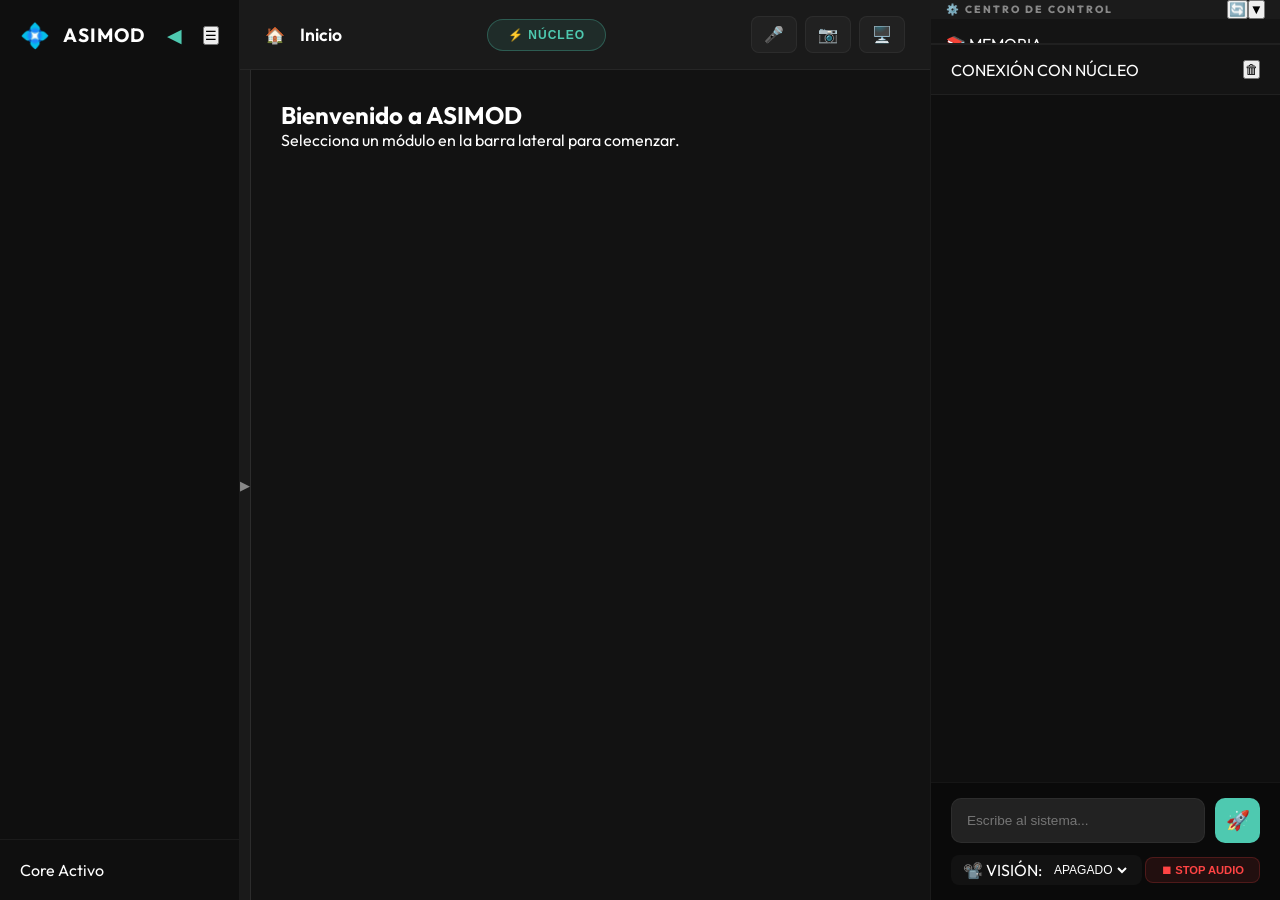
==== web/index.html @ d77e7fae "Web Dashboard Upgrade: Hierarchical Gallery and Media Generation Parity" ====
<!DOCTYPE html>
<html lang="es">
<head>
    <meta charset="UTF-8">
    <meta name="viewport" content="width=device-width, initial-scale=1.0">
    <title>ASIMOD | Web Dashboard</title>
    <link rel="stylesheet" href="/web/css/style.css?v=2.0.2">
    <link rel="preconnect" href="https://fonts.googleapis.com">
    <link rel="preconnect" href="https://fonts.gstatic.com" crossorigin>
    <link href="https://fonts.googleapis.com/css2?family=Outfit:wght@300;400;600;700&display=swap" rel="stylesheet">
</head>
<body class="loading">
    <div id="app" class="dashboard-shell">
        <!-- Backdrop for mobile -->
        <div id="backdrop" class="drawer-backdrop" style="display:none;"></div>
        
        <!-- Sidebar -->
        <aside class="sidebar" id="sidebar">
            <div class="sidebar-header">
                <div class="logo">
                   <span class="logo-icon">💠</span>
                   <span class="logo-text">ASIMOD</span>
                </div>
                <button class="icon-btn" id="sidebarToggle" title="Expandir/Contraer Menú">◀</button>
                <button class="mobile-toggle" id="mobileToggle">☰</button>
            </div>
            <nav class="sidebar-nav" id="sidebarNav">
                <!-- Módulos cargados dinámicamente -->
            </nav>
            <div class="sidebar-footer">
                <div class="status-indicator">
                    <span class="dot online"></span>
                    <span class="status-text">Core Activo</span>
                </div>
            </div>
        </aside>

        <!-- Main Content Area -->
        <main class="main-content">
            <!-- Top Navigation / Menú Superior / Tabs -->
            <header class="top-nav" id="topNav">
                <div class="top-nav-left">
                    <div class="active-module-info">
                        <span id="moduleIcon" class="module-icon">🏠</span>
                        <h1 id="moduleName">Inicio</h1>
                    </div>
                </div>

                <div class="top-nav-center">
                    <button class="core-toggle-btn" id="coreTrigger">⚡ NÚCLEO</button>
                </div>
                
                <div class="top-nav-right">
                    <!-- Quick Controls UI -->
                    <div class="quick-controls">
                        <button class="ctrl-btn" id="micToggle" title="Activar/Desactivar Voz">🎤</button>
                        <button class="ctrl-btn" id="cameraSnap" title="Capturar Cámara">📷</button>
                        <button class="ctrl-btn" id="screenSnap" title="Capturar Pantalla">🖥️</button>
                    </div>
                </div>
            </header>

            <!-- Bottom Content (Gallery + Workspace) -->
            <div class="content-body" id="contentArea">
                <div class="gallery-side-wrapper" style="display:flex; position:relative;">
                    <div class="gallery-side collapsed" id="gallerySide">
                        <div class="gallery-header">
                            <h2 id="galleryTitle">LIBRERÍA</h2>
                        </div>
                        <div class="gallery-list" id="galleryList">
                            <!-- Items de la galería -->
                        </div>
                    </div>
                    <button class="gallery-toggle-handle" id="galleryToggle" title="Cerrar/Abrir Librería">▶</button>
                </div>
                
                <section class="workspace-area">
                    <div id="workspaceContent" class="workspace-content">
                        <!-- Contenido dinámico del módulo -->
                        <div class="welcome-screen">
                            <h2>Bienvenido a ASIMOD</h2>
                            <p>Selecciona un módulo en la barra lateral para comenzar.</p>
                        </div>
                    </div>
                </section>
            </div>
        </main>

        <!-- Chat Side (Now with Integrated Top Panel) -->
        <div class="chat-side" id="chatSide">
            <!-- Technical Control Panel (Collapsed by default) -->
            <div id="techPanelContainer" class="side-tech-panel collapsed">
                <div class="tech-panel-header">
                    <span class="panel-title">⚙️ CENTRO DE CONTROL</span>
                    <div class="tech-filler"></div>
                    <button id="btnRefreshFull" class="icon-btn" title="Refrescar">🔄</button>
                    <button id="toggleTechSidebar" class="btn-toggle-panel" title="Expandir/Contraer">▼</button>
                </div>
                <div class="tech-panel-content">
                    <!-- Row 1: Memory -->
                    <div class="tech-sidebar-row">
                        <label>📚 MEMORIA</label>
                        <div class="input-group">
                            <select id="techMemory"></select>
                            <button id="btnNewThread" class="icon-btn" title="Nuevo Hilo">➕</button>
                        </div>
                    </div>

                    <!-- Row 2: Profile -->
                    <div class="tech-sidebar-row">
                        <label>👤 PERSONAJE</label>
                        <input type="text" id="charName" placeholder="Nombre">
                        <textarea id="charPers" placeholder="Personalidad" rows="3"></textarea>
                        <div class="input-group">
                            <select id="charVoiceMotor"></select>
                            <select id="charVoiceId"></select>
                        </div>
                        <button id="btnSaveProfile" class="primary-btn">GUARDAR PERFIL</button>
                    </div>

                    <!-- Row 3: AI Engine -->
                    <div class="tech-sidebar-row">
                        <label>🤖 MOTOR LLM</label>
                        <select id="techProvider"></select>
                        <select id="techModel"></select>
                    </div>

                    <!-- Row 4: Inference -->
                    <div class="tech-sidebar-row">
                        <label>⚙️ CONFIGURACIÓN</label>
                        <div class="setting-item">
                            <span>Max Tokens</span>
                            <input type="number" id="spinMaxTokens" min="64" max="8192">
                        </div>
                        <div class="setting-item">
                            <span>Temp: <span id="labelTemp">0.7</span></span>
                            <input type="range" id="sliderTemp" min="0.1" max="2.0" step="0.1">
                        </div>
                    </div>

                    <!-- Row 5: Voice Output -->
                    <div class="tech-sidebar-row">
                        <label>🔊 SALIDA (TTS)</label>
                        <select id="ttsProvider"></select>
                        <select id="ttsMode">
                            <option value="autoplay">Reproducir Todo</option>
                            <option value="path">Solo Archivo</option>
                        </select>
                        <select id="ttsVoiceId"></select>
                    </div>

                    <!-- Row 6: Audio Input -->
                    <div class="tech-sidebar-row">
                        <label>🎤 ENTRADA (STT)</label>
                        <select id="sttProvider"></select>
                        <select id="sttMode">
                            <option value="OFF">APAGADO</option>
                            <option value="CHAT">CHAT CONTINUO</option>
                            <option value="COMMAND">SOLO COMANDOS</option>
                            <option value="VOICE_COMMAND">COMANDOS VOZ</option>
                        </select>
                    </div>
                </div>
            </div>

            <!-- Chat Panel (Permanent below settings) -->
            <div id="chatPanelContainer" class="side-chat-view">
                <div class="chat-header">
                    <button id="closeChat" class="icon-btn mobile-only-inline" title="Cerrar Panel">◀</button>
                    <span>CONEXIÓN CON NÚCLEO</span>
                    <button id="clearChat" class="icon-btn" title="Limpiar Chat">🗑</button>
                </div>
                <div class="chat-messages" id="chatMessages"></div>
                <div class="image-preview" id="imagePreview" style="display:none; padding:10px; border-top:1px solid rgba(255,255,255,0.05); text-align:center;">
                    <img id="previewImg" style="max-width:100%; border-radius:8px; border:1px solid var(--accent);">
                    <button id="removeImg" style="position:absolute; background:red; color:white; border:none; border-radius:50%; width:20px; height:20px; cursor:pointer;">×</button>
                </div>
                <div class="chat-input-area">
                    <div class="main-input-row">
                        <input type="text" id="chatInput" placeholder="Escribe al sistema...">
                        <button id="chatSend" title="Enviar Mensaje">🚀</button>
                    </div>
                    <div class="extra-controls-row">
                        <div class="vision-control">
                            <span>📽️ VISIÓN:</span>
                            <select id="visionMode">
                                <option value="OFF">APAGADO</option>
                                <option value="CAMERA">CÁMARA</option>
                                <option value="SCREEN">PANTALLA</option>
                                <option value="FILE">IMAGEN</option>
                            </select>
                        </div>
                        <button id="audioStopBtn" class="stop-btn">⏹ STOP AUDIO</button>
                    </div>
                </div>
            </div>
        </div>
    </div>

    <!-- Modal para Mobile (Chat Overlay) -->
    <button id="mobileChatTrigger" class="mobile-chat-btn">💬</button>

    <script src="/web/js/app.js?v=2.0.2"></script>
</body>
</html>
---- web/css/style.css ----
:root {
    /* Variables de estilo iniciales (se sobrescriben desde el API) */
    --bg-main: #121212;
    --bg-dark: #0a0a0a;
    --bg-sidebar: #0f0f0f;
    --bg-header: #1a1a1a;
    --bg-input: #222;
    --accent: #4EC9B0;
    --accent-hover: #3ca38d;
    --text-main: #ffffff;
    --text-dim: #888888;
    --btn-bg: #333;
    --btn-fg: #fff;
    
    --sidebar-width: 240px;
    --sidebar-minimized: 80px;
    --chat-width: 350px;
    --gallery-width: 280px;
    --transition-speed: 0.35s;
}

* {
    margin: 0;
    padding: 0;
    box-sizing: border-box;
}

body {
    font-family: 'Outfit', sans-serif;
    background-color: var(--bg-main);
    color: var(--text-main);
    overflow: hidden;
    height: 100vh;
}

/* Dashboard Shell */
.dashboard-shell {
    display: flex;
    height: 100vh;
    width: 100vw;
}

/* Sidebar */
.sidebar {
    width: var(--sidebar-width);
    background-color: var(--bg-sidebar);
    border-right: 1px solid rgba(255, 255, 255, 0.05);
    display: flex;
    flex-direction: column;
    z-index: 100;
    transition: width var(--transition-speed) cubic-bezier(0.4, 0, 0.2, 1);
    position: relative;
    flex-shrink: 0;
}

.sidebar.collapsed {
    width: var(--sidebar-minimized);
}

.sidebar-header {
    height: 70px;
    padding: 0 20px;
    display: flex;
    align-items: center;
    justify-content: space-between;
    overflow: hidden;
}

.logo {
    display: flex;
    align-items: center;
    gap: 12px;
    font-size: 1.2rem;
    font-weight: 700;
    letter-spacing: 1px;
}

.logo-icon { font-size: 1.5rem; }

#sidebarToggle {
    transition: transform var(--transition-speed);
    background: none;
    border: none;
    color: var(--accent);
    cursor: pointer;
    font-size: 1.2rem;
}

.sidebar.collapsed #sidebarToggle {
    transform: rotate(180deg);
}

.sidebar.collapsed .logo-text,
.sidebar.collapsed .status-text,
.sidebar.collapsed .nav-item .name {
    display: none;
}

.sidebar.collapsed .nav-item {
    justify-content: center;
    padding: 14px 0;
}

.sidebar.collapsed .logo {
    justify-content: center;
    width: 100%;
}

.sidebar-nav {
    flex: 1;
    padding: 10px;
    overflow-y: auto;
}

.nav-item {
    display: flex;
    align-items: center;
    gap: 12px;
    padding: 14px 16px;
    border-radius: 12px;
    cursor: pointer;
    margin-bottom: 4px;
    color: var(--text-dim);
    transition: all 0.2s;
    font-weight: 500;
}

.nav-item:hover {
    background: rgba(255, 255, 255, 0.05);
    color: var(--text-main);
}

.nav-item.active {
    background: var(--accent);
    color: var(--bg-dark);
}

.nav-item .icon { font-size: 1.2rem; }

.sidebar-footer {
    padding: 20px;
    border-top: 1px solid rgba(255,255,255,0.05);
}

/* Main Content Area */
.main-content {
    flex: 1;
    display: flex;
    flex-direction: column;
    background-color: var(--bg-main);
    min-width: 0; 
    transition: all var(--transition-speed);
}

.top-nav {
    height: 70px;
    background-color: var(--bg-header);
    display: flex;
    align-items: center;
    justify-content: space-between;
    padding: 0 25px;
    border-bottom: 1px solid rgba(255, 255, 255, 0.05);
    flex-shrink: 0;
}

.top-nav-left { display: flex; align-items: center; gap: 15px; }
.top-nav-center { flex: 1; display: flex; justify-content: center; }
.top-nav-right { display: flex; align-items: center; gap: 10px; }

.active-module-info { display: flex; align-items: center; gap: 15px; }
.active-module-info h1 { font-size: 1.1rem; font-weight: 600; }

.core-toggle-btn {
    background: rgba(78, 201, 176, 0.1);
    border: 1px solid rgba(78, 201, 176, 0.3);
    color: var(--accent);
    padding: 8px 20px;
    border-radius: 20px;
    font-size: 0.75rem;
    font-weight: 700;
    letter-spacing: 1px;
    cursor: pointer;
    transition: all 0.3s;
}

.core-toggle-btn:hover, .core-toggle-btn.active {
    background: var(--accent);
    color: var(--bg-dark);
    box-shadow: 0 0 15px rgba(78, 201, 176, 0.4);
}

.mobile-only-inline { display: none !important; }

/* Quick Controls */
.quick-controls { display: flex; gap: 8px; }
.ctrl-btn {
    background: rgba(255,255,255,0.03);
    border: 1px solid rgba(255,255,255,0.05);
    color: var(--text-main);
    padding: 8px 12px;
    border-radius: 8px;
    cursor: pointer;
    font-size: 1rem;
    transition: all 0.2s;
}
.ctrl-btn:hover { border-color: var(--accent); background: rgba(255,255,255,0.08); }
.ctrl-btn.active { background: var(--accent); color: var(--bg-dark); }

/* Content Body (Gallery + Workspace) */
.content-body {
    flex: 1;
    display: flex;
    overflow: hidden;
}

.gallery-side {
    width: var(--gallery-width);
    background: var(--bg-dark);
    border-right: 1px solid rgba(255, 255, 255, 0.05);
    display: flex;
    flex-direction: column;
    transition: width var(--transition-speed) ease;
    flex-shrink: 0;
}

.gallery-side.collapsed { width: 0; opacity: 0; pointer-events: none; border-right: none; }

.gallery-toggle-handle {
    background: var(--bg-header);
    border: none;
    border-right: 1px solid rgba(255,255,255,0.08);
    color: var(--text-dim);
    display: flex;
    align-items: center;
    justify-content: center;
    cursor: pointer;
    font-size: 0.8rem;
    transition: all 0.2s;
    z-index: 99;
    flex-shrink: 0;
}

.gallery-toggle-handle:hover {
    background: var(--accent);
    color: var(--bg-dark);
}

.gallery-list {
    flex: 1;
    overflow-y: auto;
    padding: 15px;
}

.gallery-item {
    background: rgba(255,255,255,0.02);
    border: 1px solid rgba(255,255,255,0.05);
    border-radius: 12px;
    padding: 10px;
    margin-bottom: 15px;
    cursor: pointer;
    transition: all 0.2s;
    text-align: center;
}

.gallery-item:hover {
    background: rgba(255,255,255,0.08);
    border-color: var(--accent);
    transform: translateY(-2px);
}

.gallery-thumb {
    width: 100%;
    aspect-ratio: 16/9;
    object-fit: cover;
    border-radius: 8px;
    margin-bottom: 8px;
    background: #000;
}

.gallery-thumb-icon {
    width: 100%;
    aspect-ratio: 16/9;
    display: flex;
    align-items: center;
    justify-content: center;
    font-size: 2.5rem;
    background: rgba(255,255,255,0.03);
    border-radius: 8px;
    margin-bottom: 8px;
}

.gallery-meta {
    font-size: 0.7rem;
    color: var(--text-dim);
    white-space: nowrap;
    overflow: hidden;
    text-overflow: ellipsis;
    font-weight: 500;
}

.workspace-area {
    flex: 1;
    padding: 30px;
    overflow-y: auto;
    display: flex;
    justify-content: center;
}

.workspace-content { max-width: 1200px; width: 100%; }

/* Chat Side (The "Core" Panel) */
.chat-side {
    width: var(--chat-width);
    background: var(--bg-sidebar);
    border-left: 1px solid rgba(255, 255, 255, 0.05);
    display: flex;
    flex-direction: column;
    transition: width var(--transition-speed) cubic-bezier(0.4, 0, 0.2, 1), opacity var(--transition-speed);
    overflow: hidden;
    flex-shrink: 0;
}

.chat-side.hidden {
    width: 0;
    margin-right: -1px;
    border-left: none;
    opacity: 0;
    pointer-events: none;
}

/* Technical Top Panel (Collapsible inside Core) */
.side-tech-panel {
    background: rgba(255, 255, 255, 0.02);
    border-bottom: 2px solid rgba(255, 255, 255, 0.05);
    display: flex;
    flex-direction: column;
    overflow: hidden !important;
    transition: max-height 0.4s cubic-bezier(0.4, 0, 0.2, 1);
    max-height: 800px;
    flex-shrink: 0;
}

.side-tech-panel.collapsed {
    max-height: 45px !important;
}

.tech-panel-header {
    height: 45px;
    padding: 0 15px;
    background: rgba(255,255,255,0.03);
    display: flex;
    align-items: center;
    cursor: pointer;
}

.panel-title {
    font-size: 0.65rem;
    font-weight: 800;
    letter-spacing: 2px;
    color: var(--text-dim);
}

.tech-filler { flex: 1; }

.tech-panel-content {
    padding: 15px;
    display: flex;
    flex-direction: column;
    gap: 15px;
    overflow-y: auto;
}

/* Chat Messages & Input */
.side-chat-view {
    flex: 1;
    display: flex;
    flex-direction: column;
    min-height: 0;
}

.chat-header {
    height: 50px;
    padding: 0 20px;
    display: flex;
    align-items: center;
    justify-content: space-between;
    border-bottom: 1px solid rgba(255,255,255,0.05);
    background: rgba(255,255,255,0.02);
}

.chat-messages {
    flex: 1;
    padding: 20px;
    overflow-y: auto;
    display: flex;
    flex-direction: column;
    gap: 12px;
}

.message {
    padding: 12px 18px;
    border-radius: 20px;
    max-width: 85%;
    font-size: 0.9rem;
    line-height: 1.5;
    word-break: break-word;
    box-shadow: 0 5px 20px rgba(0,0,0,0.15);
}

.message.user {
    background: var(--accent);
    color: var(--bg-dark);
    align-self: flex-end;
    border-bottom-right-radius: 4px;
}

.message.assistant {
    background: rgba(255,255,255,0.05);
    color: var(--text-main);
    align-self: flex-start;
    border-bottom-left-radius: 4px;
}

/* Audio Player in Bubble */
.message-audio {
    margin-top: 10px;
    width: 100%;
    height: 30px;
    border-radius: 15px;
    background: rgba(255, 255, 255, 0.05);
    outline: none;
}

.chat-input-area {
    padding: 15px 20px;
    background: rgba(0,0,0,0.3);
    border-top: 1px solid rgba(255,255,255,0.05);
    display: flex;
    flex-direction: column;
    gap: 12px;
}

.main-input-row { display: flex; gap: 10px; width: 100%; }
.main-input-row input {
    flex: 1;
    background: var(--bg-input);
    border: 1px solid rgba(255,255,255,0.05);
    color: var(--text-main);
    padding: 12px 15px;
    border-radius: 10px;
    font-size: 0.85rem;
    outline: none;
}
.main-input-row button {
    background: var(--accent);
    color: var(--bg-dark);
    border: none;
    width: 45px; height: 45px;
    border-radius: 10px;
    cursor: pointer;
    font-size: 1.2rem;
}

.extra-controls-row { display: flex; justify-content: space-between; align-items: center; }
.vision-control {
    display: flex; align-items: center; gap: 8px;
    background: rgba(255,255,255,0.03); padding: 5px 12px; border-radius: 8px;
}
.vision-control select { background: transparent; border: none; color: white; font-size: 0.75rem; cursor: pointer; }

.stop-btn {
    background: rgba(255, 68, 68, 0.1); color: #ff4444;
    border: 1px solid rgba(255, 68, 68, 0.2); padding: 6px 15px; border-radius: 8px;
    font-size: 0.7rem; font-weight: 700; cursor: pointer;
}

.mobile-chat-btn {
    display: none;
    position: fixed;
    bottom: 25px;
    right: 25px;
    background: var(--accent);
    color: var(--bg-dark);
    width: 60px;
    height: 60px;
    border-radius: 50%;
    border: none;
    font-size: 1.5rem;
    box-shadow: 0 10px 30px rgba(0,0,0,0.5);
    z-index: 1000;
    cursor: pointer;
    align-items: center;
    justify-content: center;
    transition: all 0.3s cubic-bezier(0.175, 0.885, 0.32, 1.275);
}

.mobile-chat-btn:hover {
    transform: scale(1.1);
}

@media (max-width: 1024px) {
    .mobile-chat-btn { display: flex; }
    
    .chat-side {
        position: fixed;
        right: -100%; top: 0; bottom: 0;
        z-index: 2000;
        width: 85%;
        opacity: 1;
        transition: right var(--transition-speed) ease;
        box-shadow: -10px 0 30px rgba(0,0,0,0.5);
    }
    
    /* El panel se muestra al quitar la clase hidden */
    .chatSide-container:not(.hidden) .chat-side,
    .chat-side:not(.hidden) {
        right: 0;
    }
}

@media (max-width: 768px) {
    .sidebar {
        position: fixed;
        left: 0; 
        height: 100vh;
        z-index: 1001;
        transition: width var(--transition-speed) cubic-bezier(0.4, 0, 0.2, 1);
        width: 65px; /* Modo fino por defecto en móvil */
        border-right: 1px solid rgba(255, 255, 255, 0.08);
        box-shadow: 5px 0 20px rgba(0,0,0,0.3);
    }

    /* Esconder textos en modo fino móvil */
    .sidebar:not(.open) .logo-text,
    .sidebar:not(.open) .nav-item .name,
    .sidebar:not(.open) .status-text {
        display: none;
    }

    .sidebar:not(.open) .nav-item {
        justify-content: center;
        padding: 14px 0;
    }

    .sidebar.open {
        width: 240px; /* Expandido */
    }

    .sidebar.open .logo-text,
    .sidebar.open .nav-item .name,
    .sidebar.open .status-text {
        display: inline;
    }

    .sidebar.open .nav-item {
        justify-content: flex-start;
        padding: 14px 16px;
    }

    .mobile-toggle {
        display: block; 
        background: none; border: none;
        color: white; font-size: 1.5rem; cursor: pointer;
    }

    .main-content {
        margin-left: 65px; /* Espacio para la barra fina */
    }

    /* La galería ya no se oculta, se vuelve un overlay */
    .gallery-side {
        position: fixed;
        left: -100%; top: 0; bottom: 0;
        z-index: 3000; /* Asegurar que esté por encima de todo */
        width: 85%;
        max-width: 350px;
        background: #0f1115; /* Fondo sólido para evitar transparencias */
        border-right: 1px solid rgba(255,255,255,0.1);
        box-shadow: 10px 0 50px rgba(0,0,0,0.9);
        transition: left 0.3s cubic-bezier(0.4, 0, 0.2, 1);
        display: flex !important;
        backdrop-filter: blur(10px); /* Opcional: difuminar lo de atrás */
    }
    
    /* Estado colapsado (por defecto o al minimizar) */
    .gallery-side.collapsed {
        left: -100% !important;
        opacity: 0;
    }
    
    /* Cuando NO está colapsada (expandida), se muestra */
    .gallery-side:not(.collapsed) {
        left: 0 !important;
        opacity: 1;
    }

    .gallery-toggle-handle {
        position: fixed;
        left: 0; bottom: 80px;
        z-index: 2200;
        width: 40px; height: 50px;
        border-radius: 0 15px 15px 0;
        background: var(--accent);
        color: var(--bg-dark);
        opacity: 1;
        box-shadow: 5px 0 15px rgba(0,0,0,0.3);
    }

    .gallery-side:not(.collapsed) + .gallery-toggle-handle {
        left: 85%;
        left: min(85%, 350px);
        transform: rotate(180deg);
        border-radius: 15px 0 0 15px;
    }

    .workspace-area { padding: 15px; }
    .mobile-only-inline { display: inline-flex !important; }
}
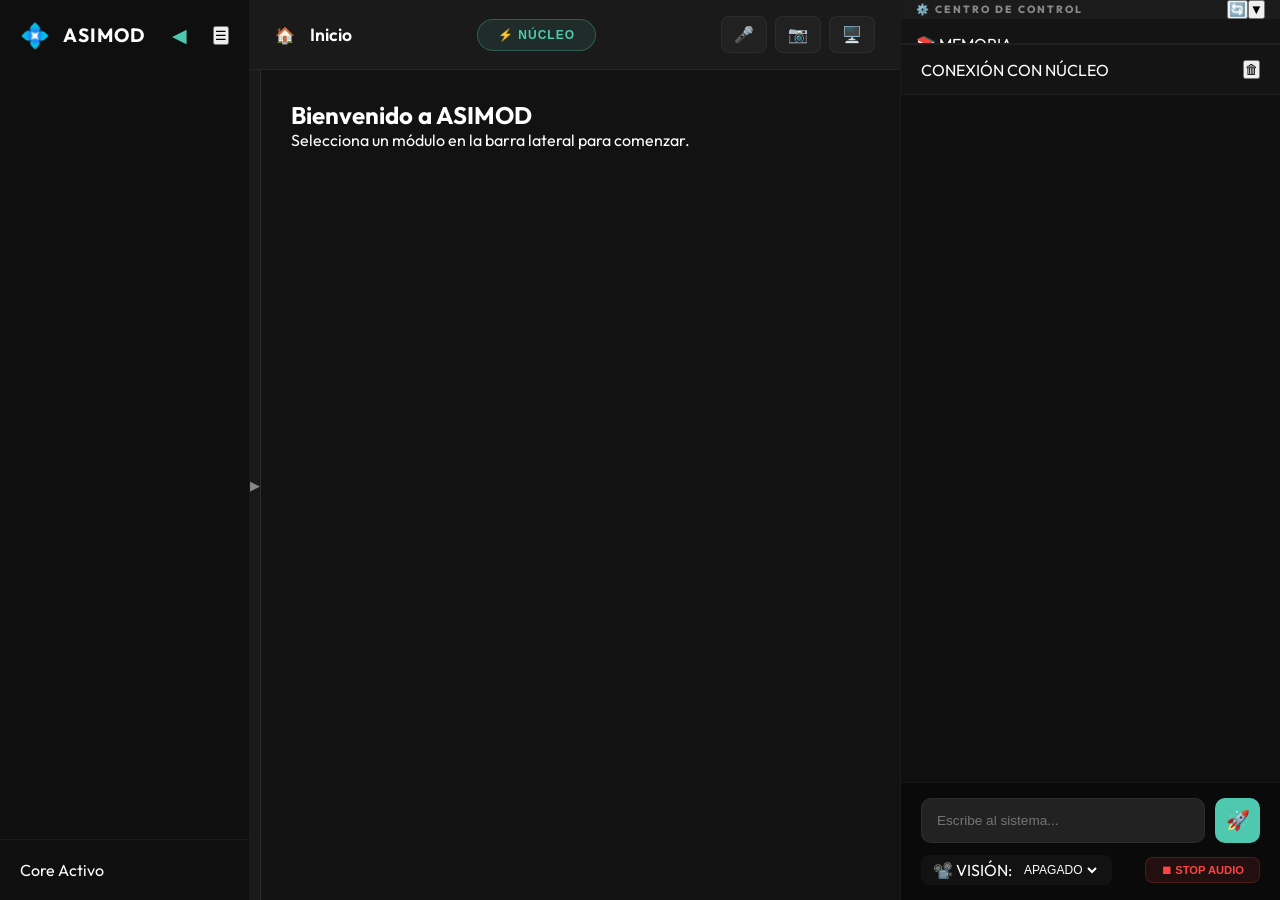
==== commit eb3e3548: "feat: Media Studio stabilization and synchronization. Improved security and web studio controls." ====
--- a/web/index.html
+++ b/web/index.html
@@ -156,8 +156,9 @@
                         <select id="sttMode">
                             <option value="OFF">APAGADO</option>
                             <option value="CHAT">CHAT CONTINUO</option>
-                            <option value="COMMAND">SOLO COMANDOS</option>
                             <option value="VOICE_COMMAND">COMANDOS VOZ</option>
+                            <option value="AGENT">AGENTE</option>
+                            <option value="AGENT_AUDIO">AGENTE AUDIO</option>
                         </select>
                     </div>
                 </div>
--- a/web/css/style.css
+++ b/web/css/style.css
@@ -12,11 +12,17 @@
     --btn-bg: #333;
     --btn-fg: #fff;
     
-    --sidebar-width: 240px;
+    --sidebar-width: 250px;
     --sidebar-minimized: 80px;
-    --chat-width: 350px;
-    --gallery-width: 280px;
-    --transition-speed: 0.35s;
+    --chat-width: 380px;
+    --gallery-width: 300px;
+    --transition-speed: 0.4s;
+    
+    /* Glassmorphism Tokens */
+    --glass-bg: rgba(255, 255, 255, 0.03);
+    --glass-border: rgba(255, 255, 255, 0.08);
+    --glass-blur: blur(12px);
+    --shadow-premium: 0 10px 40px rgba(0, 0, 0, 0.3);
 }
 
 * {
@@ -252,20 +258,52 @@
 }
 
 .gallery-item {
-    background: rgba(255,255,255,0.02);
-    border: 1px solid rgba(255,255,255,0.05);
+    background: var(--glass-bg);
+    border: 1px solid var(--glass-border);
+    backdrop-filter: var(--glass-blur);
+    border-radius: 16px;
+    padding: 12px;
+    margin-bottom: 12px;
+    cursor: pointer;
+    transition: all 0.3s cubic-bezier(0.4, 0, 0.2, 1);
+    text-align: center;
+    position: relative;
+    overflow: hidden;
+}
+
+.gallery-item:hover {
+    background: rgba(255, 255, 255, 0.1);
+    border-color: var(--accent);
+    transform: translateY(-4px) scale(1.02);
+    box-shadow: var(--shadow-premium);
+}
+
+.gallery-item.folder {
+    background: rgba(78, 201, 176, 0.05);
+    border-color: rgba(78, 201, 176, 0.2);
+}
+
+.gallery-item.folder .gallery-thumb-icon {
+    color: var(--accent);
+}
+
+.gallery-nav-back {
+    display: flex;
+    align-items: center;
+    gap: 10px;
+    padding: 12px 15px;
+    margin-bottom: 20px;
+    background: rgba(255, 255, 255, 0.05);
     border-radius: 12px;
-    padding: 10px;
-    margin-bottom: 15px;
-    cursor: pointer;
+    cursor: pointer;
+    font-size: 0.8rem;
+    font-weight: 700;
+    color: var(--accent);
     transition: all 0.2s;
-    text-align: center;
-}
-
-.gallery-item:hover {
-    background: rgba(255,255,255,0.08);
-    border-color: var(--accent);
-    transform: translateY(-2px);
+}
+
+.gallery-nav-back:hover {
+    background: rgba(255, 255, 255, 0.1);
 }
 
 .gallery-thumb {
@@ -497,6 +535,340 @@
 .mobile-chat-btn:hover {
     transform: scale(1.1);
 }
+
+/* --- Media Generator Desktop-Parity Layout --- */
+.mg-container {
+    display: flex;
+    flex-direction: column;
+    height: 100%;
+    gap: 10px;
+}
+
+.mg-tabs {
+    display: flex;
+    gap: 5px;
+    padding-bottom: 5px;
+    border-bottom: 1px solid rgba(255,255,255,0.05);
+}
+
+.mg-tab-btn {
+    padding: 10px 20px;
+    background: rgba(255,255,255,0.03);
+    border: 1px solid rgba(255,255,255,0.05);
+    border-radius: 12px 12px 0 0;
+    color: var(--text-dim);
+    cursor: pointer;
+    font-size: 0.8rem;
+    font-weight: 600;
+    transition: all 0.2s;
+}
+
+.mg-tab-btn:hover { background: rgba(255,255,255,0.06); }
+.mg-tab-btn.active {
+    background: var(--accent);
+    color: var(--bg-dark);
+    border-color: var(--accent);
+}
+
+.mg-body {
+    display: flex;
+    flex: 1;
+    gap: 15px;
+    min-height: 0;
+    overflow: hidden;
+}
+
+.mg-gallery {
+    width: 250px;
+    background: rgba(0,0,0,0.2);
+    border-radius: 15px;
+    border: 1px solid rgba(255,255,255,0.05);
+    display: flex;
+    flex-direction: column;
+    overflow: hidden;
+    transition: all 0.3s cubic-bezier(0.4, 0, 0.2, 1);
+}
+
+.mg-gallery-toggle {
+    display: none; /* Oculto en escritorio */
+    position: fixed;
+    left: 0;
+    bottom: 140px; /* Sobre el toggle global */
+    z-index: 2100;
+    width: 40px;
+    height: 50px;
+    background: var(--accent);
+    color: var(--bg-dark);
+    border: none;
+    border-radius: 0 15px 15px 0;
+    cursor: pointer;
+    align-items: center;
+    justify-content: center;
+    font-size: 1.2rem;
+    box-shadow: 5px 0 15px rgba(0,0,0,0.3);
+}
+
+.mg-gallery-list {
+    flex: 1;
+    overflow-y: auto;
+    padding: 10px;
+}
+
+.mg-viewer {
+    flex: 1;
+    background: rgba(0,0,0,0.1);
+    border-radius: 20px;
+    border: 1px solid rgba(255,255,255,0.03);
+    display: flex;
+    align-items: center;
+    justify-content: center;
+    overflow: hidden;
+    position: relative;
+}
+
+.mg-footer {
+    display: flex;
+    gap: 15px;
+    background: var(--glass-bg);
+    backdrop-filter: var(--glass-blur);
+    border: 1px solid var(--glass-border);
+    padding: 20px;
+    border-radius: 20px;
+    min-height: 180px;
+}
+
+.mg-params-grid {
+    flex: 1;
+    display: grid;
+    grid-template-columns: repeat(2, 1fr);
+    gap: 15px;
+    align-content: start;
+}
+
+.mg-prompt-side {
+    flex: 1.2;
+    display: flex;
+    flex-direction: column;
+    gap: 10px;
+}
+
+.mg-prompt-side textarea {
+    flex: 1;
+    background: rgba(0,0,0,0.2);
+    border: 1px solid rgba(255,255,255,0.1);
+    color: white;
+    padding: 15px;
+    border-radius: 15px;
+    font-family: inherit;
+    font-size: 0.9rem;
+    resize: none;
+    outline: none;
+}
+
+.mg-prompt-side textarea:focus { border-color: var(--accent); }
+
+.mg-btn-generate {
+    background: var(--accent);
+    color: var(--bg-dark);
+    border: none;
+    padding: 14px;
+    border-radius: 12px;
+    font-weight: 800;
+    cursor: pointer;
+    display: flex;
+    align-items: center;
+    justify-content: center;
+    gap: 10px;
+    transition: all 0.3s;
+}
+
+.mg-btn-generate:hover { transform: translateY(-2px); box-shadow: 0 5px 15px rgba(0,0,0,0.3); }
+.mg-btn-generate:disabled { opacity: 0.5; cursor: not-allowed; }
+
+/* Estilos para inputs de referencia */
+.input-with-btn {
+    display: flex;
+    gap: 5px;
+}
+
+.input-with-btn input {
+    flex: 1;
+}
+
+.btn-link-gallery {
+    background: rgba(255,255,255,0.05);
+    border: 1px solid rgba(255,255,255,0.1);
+    color: var(--accent);
+    padding: 0 12px;
+    border-radius: 10px;
+    cursor: pointer;
+    font-size: 1.1rem;
+    transition: all 0.2s;
+    display: flex;
+    align-items: center;
+    justify-content: center;
+}
+
+.btn-link-gallery:hover {
+    background: var(--accent);
+    color: var(--bg-dark);
+}
+
+.highlight-flash {
+    animation: flashGreen 0.5s ease-out;
+}
+
+@keyframes flashGreen {
+    0% { background: rgba(0, 255, 100, 0.2); }
+    100% { background: rgba(255, 255, 255, 0.05); }
+}
+
+/* --- Media Generator Panel --- */
+.gen-panel {
+    display: flex;
+    flex-direction: column;
+    gap: 25px;
+    max-width: 900px;
+    margin: 0 auto;
+}
+
+.gen-card {
+    background: var(--glass-bg);
+    backdrop-filter: var(--glass-blur);
+    border: 1px solid var(--glass-border);
+    border-radius: 24px;
+    padding: 30px;
+    animation: fadeIn 0.5s ease-out;
+}
+
+.gen-grid {
+    display: grid;
+    grid-template-columns: repeat(auto-fit, minmax(200px, 1fr));
+    gap: 20px;
+    margin-bottom: 25px;
+}
+
+.gen-field {
+    display: flex;
+    flex-direction: column;
+    gap: 8px;
+}
+
+.gen-field label {
+    font-size: 0.75rem;
+    font-weight: 700;
+    color: var(--text-dim);
+    text-transform: uppercase;
+    letter-spacing: 1px;
+}
+
+.gen-field select, .gen-field input, .gen-field textarea {
+    background: rgba(255, 255, 255, 0.05);
+    border: 1px solid rgba(255, 255, 255, 0.1);
+    color: #fff;
+    padding: 12px 15px;
+    border-radius: 12px;
+    font-family: inherit;
+    font-size: 0.9rem;
+    outline: none;
+    transition: border-color 0.2s;
+}
+
+.gen-field select:focus, .gen-field input:focus {
+    border-color: var(--accent);
+}
+
+.gen-prompt-area {
+    margin-top: 10px;
+}
+
+.gen-actions {
+    display: flex;
+    gap: 15px;
+    margin-top: 10px;
+}
+
+.btn-premium {
+    flex: 1;
+    background: var(--accent);
+    color: var(--bg-dark);
+    border: none;
+    padding: 16px;
+    border-radius: 14px;
+    font-weight: 700;
+    font-size: 1rem;
+    cursor: pointer;
+    transition: all 0.3s;
+    display: flex;
+    align-items: center;
+    justify-content: center;
+    gap: 10px;
+}
+
+.btn-premium:hover {
+    transform: translateY(-2px);
+    box-shadow: 0 10px 20px rgba(78, 201, 176, 0.3);
+}
+
+.btn-premium:active { transform: translateY(0); }
+
+/* --- Media Player Premium --- */
+.media-viewer-premium {
+    margin-bottom: 40px;
+    text-align: center;
+    animation: slideUp 0.6s cubic-bezier(0.2, 0.8, 0.2, 1);
+}
+
+.media-viewer-premium img, .media-viewer-premium video {
+    max-width: 100%;
+    max-height: 500px;
+    border-radius: 20px;
+    box-shadow: var(--shadow-premium);
+    border: 1px solid var(--glass-border);
+}
+
+.audio-player-premium {
+    background: var(--glass-bg);
+    backdrop-filter: var(--glass-blur);
+    padding: 25px;
+    border-radius: 30px;
+    display: flex;
+    align-items: center;
+    gap: 20px;
+    max-width: 500px;
+    margin: 20px auto;
+    border: 1px solid var(--glass-border);
+    box-shadow: var(--shadow-premium);
+}
+
+.audio-visualizer-mini {
+    flex: 1;
+    height: 40px;
+    display: flex;
+    align-items: center;
+    gap: 3px;
+}
+
+.visualizer-bar {
+    flex: 1;
+    background: var(--accent);
+    border-radius: 2px;
+    opacity: 0.6;
+}
+
+.loading-spinner {
+    display: inline-block;
+    width: 20px;
+    height: 20px;
+    border: 3px solid rgba(255,255,255,0.1);
+    border-radius: 50%;
+    border-top-color: var(--accent);
+    animation: spin 1s ease-in-out infinite;
+}
+
+@keyframes spin { to { transform: rotate(360deg); } }
+@keyframes fadeIn { from { opacity: 0; transform: translateY(10px); } to { opacity: 1; transform: translateY(0); } }
+@keyframes slideUp { from { opacity: 0; transform: translateY(30px); } to { opacity: 1; transform: translateY(0); } }
 
 @media (max-width: 1024px) {
     .mobile-chat-btn { display: flex; }
@@ -616,3 +988,64 @@
     .workspace-area { padding: 15px; }
     .mobile-only-inline { display: inline-flex !important; }
 }
+
+@media (max-width: 768px) {
+    .mg-container {
+        height: auto;
+        min-height: 100%;
+        gap: 20px;
+    }
+
+    .mg-gallery {
+        position: fixed;
+        left: -280px;
+        top: 0;
+        bottom: 0;
+        width: 280px;
+        z-index: 2500;
+        background: #0f1115;
+        border-radius: 0;
+        box-shadow: 10px 0 50px rgba(0,0,0,0.8);
+    }
+
+    .mg-gallery.open {
+        left: 0;
+    }
+
+    .mg-gallery-toggle {
+        display: flex;
+    }
+
+    .mg-body {
+        flex: none;
+        display: block;
+        overflow: visible;
+    }
+
+    .mg-viewer {
+        min-height: 300px;
+        margin-bottom: 10px;
+    }
+
+    /* Apilado vertical del footer en móviles */
+    .mg-footer {
+        flex-direction: column;
+        min-height: auto;
+        padding: 15px;
+        gap: 20px;
+        margin-bottom: 20px;
+    }
+
+    .mg-params-grid {
+        grid-template-columns: 1fr;
+        gap: 10px;
+    }
+
+    .mg-prompt-side {
+        flex: none;
+    }
+
+    .mg-prompt-side textarea {
+        min-height: 120px;
+    }
+}
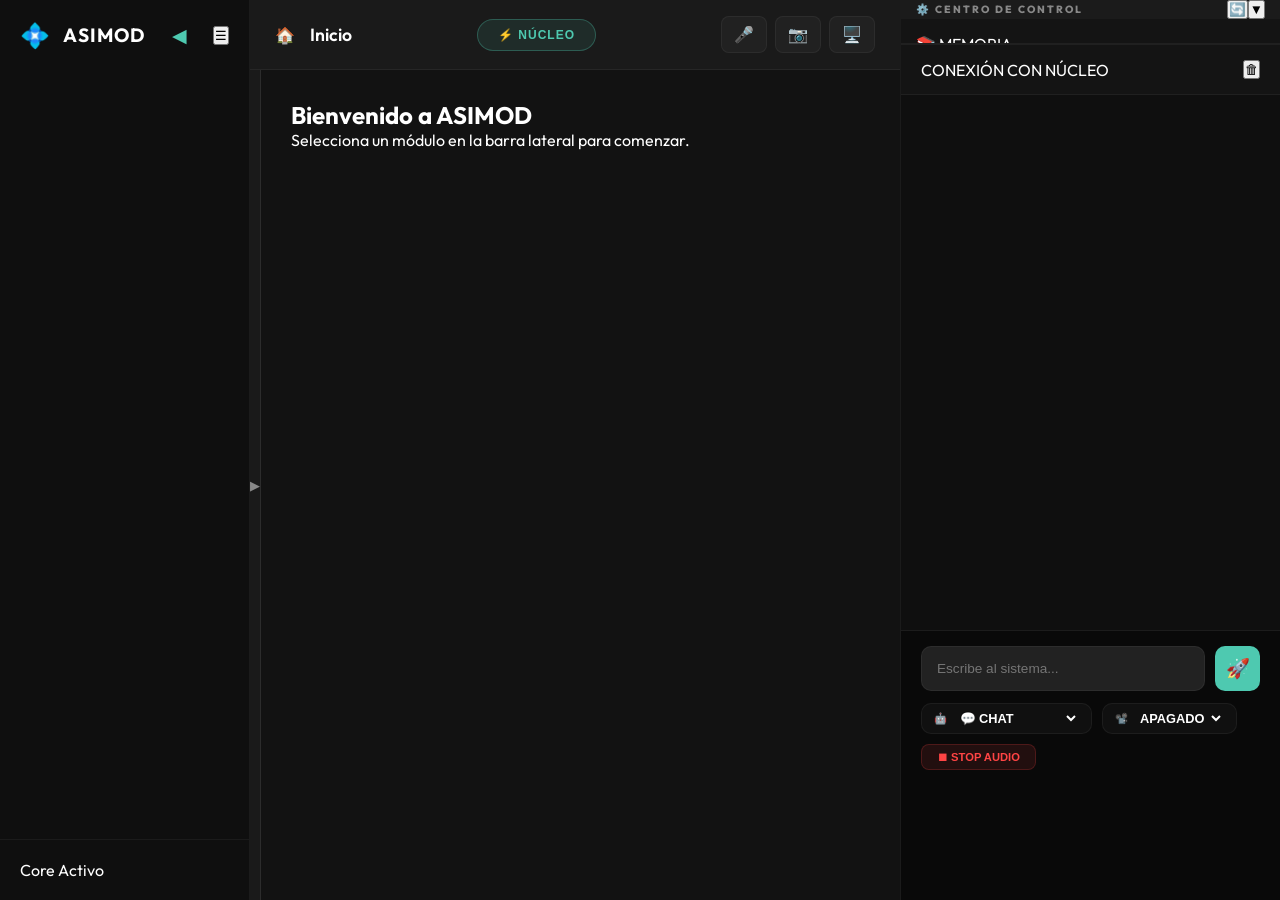
==== commit 27a36ece: "feat: optimize web/local chat interface and add mode selector - Added chat mode selector (Chat, Comm" ====
--- a/web/index.html
+++ b/web/index.html
@@ -182,8 +182,17 @@
                         <button id="chatSend" title="Enviar Mensaje">🚀</button>
                     </div>
                     <div class="extra-controls-row">
+                        <div class="chat-mode-control">
+                            <span>🤖</span>
+                            <select id="chatMode">
+                                <option value="OFF">💬 CHAT</option>
+                                <option value="VOICE_COMMAND">⌨️ COMANDOS</option>
+                                <option value="AGENT">🧠 AGENTE</option>
+                                <option value="AGENT_AUDIO">🔊 AGENTE VOZ</option>
+                            </select>
+                        </div>
                         <div class="vision-control">
-                            <span>📽️ VISIÓN:</span>
+                            <span>📽️</span>
                             <select id="visionMode">
                                 <option value="OFF">APAGADO</option>
                                 <option value="CAMERA">CÁMARA</option>
@@ -199,7 +208,7 @@
     </div>
 
     <!-- Modal para Mobile (Chat Overlay) -->
-    <button id="mobileChatTrigger" class="mobile-chat-btn">💬</button>
+    <!-- Botón móvil eliminado a petición (Ya existe el botón NÚCLEO arriba) -->
 
     <script src="/web/js/app.js?v=2.0.2"></script>
 </body>
--- a/web/css/style.css
+++ b/web/css/style.css
@@ -374,8 +374,10 @@
     flex-direction: column;
     overflow: hidden !important;
     transition: max-height 0.4s cubic-bezier(0.4, 0, 0.2, 1);
-    max-height: 800px;
+    max-height: 50vh; /* Limitado a la mitad de la pantalla para no empujar el chat */
     flex-shrink: 0;
+    overflow-y: auto;
+    z-index: 10;
 }
 
 .side-tech-panel.collapsed {
@@ -427,8 +429,9 @@
 }
 
 .chat-messages {
-    flex: 1;
-    padding: 20px;
+    flex: 1 1 0; /* Permitir que se encoja agresivamente */
+    min-height: 0;
+    padding: 15px;
     overflow-y: auto;
     display: flex;
     flex-direction: column;
@@ -470,12 +473,15 @@
 }
 
 .chat-input-area {
-    padding: 15px 20px;
-    background: rgba(0,0,0,0.3);
-    border-top: 1px solid rgba(255,255,255,0.05);
+    padding: 15px 20px 130px 20px; /* Elevado otros 40px (total 130px) */
+    background: rgba(0,0,0,0.4);
+    border-top: 1px solid rgba(255,255,255,0.08);
     display: flex;
     flex-direction: column;
     gap: 12px;
+    flex-shrink: 0;
+    position: relative;
+    z-index: 5;
 }
 
 .main-input-row { display: flex; gap: 10px; width: 100%; }
@@ -499,12 +505,50 @@
     font-size: 1.2rem;
 }
 
-.extra-controls-row { display: flex; justify-content: space-between; align-items: center; }
-.vision-control {
-    display: flex; align-items: center; gap: 8px;
-    background: rgba(255,255,255,0.03); padding: 5px 12px; border-radius: 8px;
-}
-.vision-control select { background: transparent; border: none; color: white; font-size: 0.75rem; cursor: pointer; }
+.extra-controls-row { 
+    display: flex; 
+    justify-content: flex-start; 
+    align-items: center; 
+    gap: 10px;
+    flex-wrap: wrap;
+}
+
+.chat-mode-control, .vision-control {
+    display: flex; 
+    align-items: center; 
+    gap: 8px;
+    background: rgba(255, 255, 255, 0.03); 
+    padding: 6px 12px; 
+    border-radius: 10px;
+    border: 1px solid rgba(255, 255, 255, 0.05);
+    transition: border-color 0.2s;
+}
+
+.chat-mode-control:hover, .vision-control:hover {
+    border-color: var(--accent);
+}
+
+.chat-mode-control span, .vision-control span {
+    font-size: 0.65rem;
+    font-weight: 800;
+    color: var(--text-dim);
+    letter-spacing: 0.5px;
+}
+
+.chat-mode-control select, .vision-control select { 
+    background: transparent; 
+    border: none; 
+    color: white; 
+    font-size: 0.8rem; 
+    font-weight: 600;
+    cursor: pointer; 
+    outline: none;
+}
+
+.chat-mode-control select option {
+    background: #1a1a1a;
+    color: white;
+}
 
 .stop-btn {
     background: rgba(255, 68, 68, 0.1); color: #ff4444;
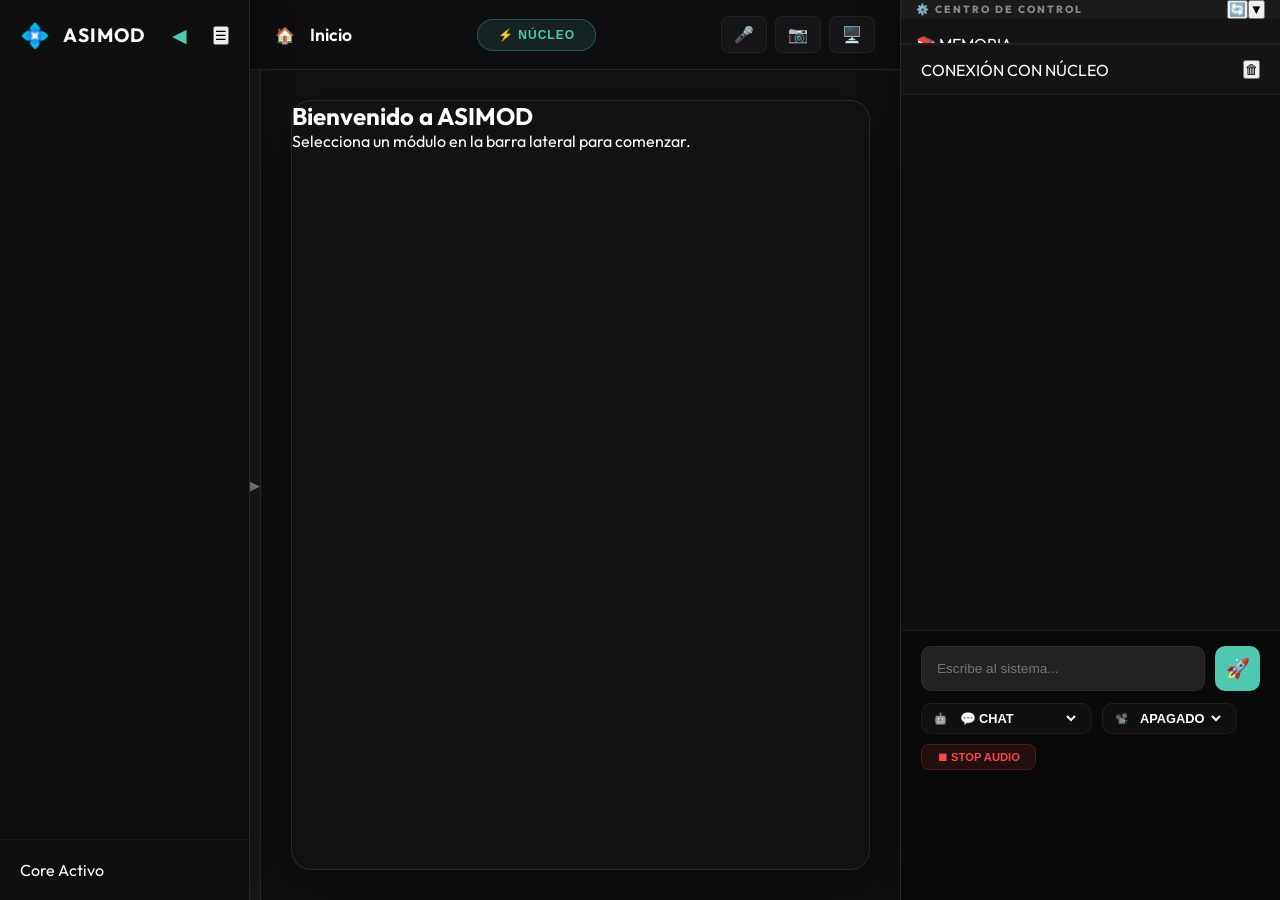
==== commit d8717e4c: "feat: stabilize chess agent with tactical detection and threaded lock" ====
--- a/web/index.html
+++ b/web/index.html
@@ -4,7 +4,7 @@
     <meta charset="UTF-8">
     <meta name="viewport" content="width=device-width, initial-scale=1.0">
     <title>ASIMOD | Web Dashboard</title>
-    <link rel="stylesheet" href="/web/css/style.css?v=2.0.2">
+    <link rel="stylesheet" href="/web/css/style.css?v=2.1.0">
     <link rel="preconnect" href="https://fonts.googleapis.com">
     <link rel="preconnect" href="https://fonts.gstatic.com" crossorigin>
     <link href="https://fonts.googleapis.com/css2?family=Outfit:wght@300;400;600;700&display=swap" rel="stylesheet">
@@ -210,6 +210,6 @@
     <!-- Modal para Mobile (Chat Overlay) -->
     <!-- Botón móvil eliminado a petición (Ya existe el botón NÚCLEO arriba) -->
 
-    <script src="/web/js/app.js?v=2.0.2"></script>
+    <script src="/web/js/app.js?v=2.1.0"></script>
 </body>
 </html>
--- a/web/css/style.css
+++ b/web/css/style.css
@@ -23,6 +23,12 @@
     --glass-border: rgba(255, 255, 255, 0.08);
     --glass-blur: blur(12px);
     --shadow-premium: 0 10px 40px rgba(0, 0, 0, 0.3);
+
+    /* Dynamic Background Images (filled by JS) */
+    --bg-img-center: none;
+    --bg-img-sidebar: none;
+    --bg-img-chat: none;
+    --bg-img-box: none;
 }
 
 * {
@@ -34,6 +40,10 @@
 body {
     font-family: 'Outfit', sans-serif;
     background-color: var(--bg-main);
+    background-image: var(--bg-img-center);
+    background-size: cover;
+    background-position: center;
+    background-attachment: fixed;
     color: var(--text-main);
     overflow: hidden;
     height: 100vh;
@@ -49,14 +59,20 @@
 /* Sidebar */
 .sidebar {
     width: var(--sidebar-width);
+    background-image: var(--bg-img-sidebar);
+    background-position: center center;
+    background-size: cover;
+    background-repeat: no-repeat;
     background-color: var(--bg-sidebar);
-    border-right: 1px solid rgba(255, 255, 255, 0.05);
+    backdrop-filter: blur(20px);
+    border-right: 1px solid rgba(255, 255, 255, 0.1);
     display: flex;
     flex-direction: column;
     z-index: 100;
     transition: width var(--transition-speed) cubic-bezier(0.4, 0, 0.2, 1);
     position: relative;
     flex-shrink: 0;
+    box-shadow: 10px 0 30px rgba(0,0,0,0.3);
 }
 
 .sidebar.collapsed {
@@ -153,19 +169,20 @@
     flex: 1;
     display: flex;
     flex-direction: column;
-    background-color: var(--bg-main);
+    background: transparent; /* Ver el fondo del body */
     min-width: 0; 
     transition: all var(--transition-speed);
 }
 
 .top-nav {
     height: 70px;
-    background-color: var(--bg-header);
+    background: rgba(13, 13, 20, 0.4);
+    backdrop-filter: blur(15px);
     display: flex;
     align-items: center;
     justify-content: space-between;
     padding: 0 25px;
-    border-bottom: 1px solid rgba(255, 255, 255, 0.05);
+    border-bottom: 1px solid rgba(255, 255, 255, 0.1);
     flex-shrink: 0;
 }
 
@@ -290,20 +307,42 @@
 .gallery-nav-back {
     display: flex;
     align-items: center;
-    gap: 10px;
-    padding: 12px 15px;
-    margin-bottom: 20px;
-    background: rgba(255, 255, 255, 0.05);
-    border-radius: 12px;
-    cursor: pointer;
-    font-size: 0.8rem;
+    gap: 15px;
+    padding: 15px 20px;
+    margin-bottom: 15px;
+    background: rgba(0, 163, 255, 0.1);
+    border: 1px solid rgba(0, 163, 255, 0.2);
+    border-radius: 15px;
+    cursor: pointer;
+    font-size: 0.9rem;
     font-weight: 700;
-    color: var(--accent);
-    transition: all 0.2s;
+    color: white;
+    transition: all 0.3s cubic-bezier(0.4, 0, 0.2, 1);
 }
 
 .gallery-nav-back:hover {
-    background: rgba(255, 255, 255, 0.1);
+    background: rgba(0, 163, 255, 0.2);
+    transform: translateX(-5px);
+    box-shadow: 0 5px 20px rgba(0, 163, 255, 0.2);
+}
+
+.sis-item.is-back {
+    background: rgba(0, 163, 255, 0.08) !important;
+    border: 1px dashed rgba(0, 163, 255, 0.3) !important;
+    flex-direction: row !important;
+    justify-content: flex-start !important;
+    padding: 12px 20px !important;
+}
+
+.sis-item.is-back:hover {
+    background: rgba(0, 163, 255, 0.15) !important;
+    transform: translateX(-5px) !important;
+}
+
+.sis-item.is-back .icon {
+    font-size: 1.2rem !important;
+    margin-bottom: 0 !important;
+    margin-right: 15px;
 }
 
 .gallery-thumb {
@@ -338,24 +377,42 @@
 
 .workspace-area {
     flex: 1;
-    padding: 30px;
+    padding: 30px; /* Margen para ver el BackgroundCenter.png */
     overflow-y: auto;
     display: flex;
     justify-content: center;
 }
 
-.workspace-content { max-width: 1200px; width: 100%; }
+.workspace-content { 
+    max-width: 1400px; 
+    width: 100%; 
+    background-image: var(--bg-img-box);
+    background-position: center center;
+    background-size: cover;
+    background-repeat: no-repeat;
+    background-color: var(--bg-main); 
+    border-radius: 20px;
+    border: 1px solid rgba(255,255,255,0.1);
+    box-shadow: 0 20px 50px rgba(0,0,0,0.5);
+    min-height: 100%;
+}
 
 /* Chat Side (The "Core" Panel) */
 .chat-side {
     width: var(--chat-width);
-    background: var(--bg-sidebar);
-    border-left: 1px solid rgba(255, 255, 255, 0.05);
+    background-image: var(--bg-img-chat);
+    background-position: center center;
+    background-size: cover;
+    background-repeat: no-repeat;
+    background-color: var(--bg-sidebar);
+    backdrop-filter: blur(25px);
+    border-left: 1px solid rgba(255, 255, 255, 0.1);
     display: flex;
     flex-direction: column;
     transition: width var(--transition-speed) cubic-bezier(0.4, 0, 0.2, 1), opacity var(--transition-speed);
     overflow: hidden;
     flex-shrink: 0;
+    box-shadow: -10px 0 30px rgba(0,0,0,0.3);
 }
 
 .chat-side.hidden {
@@ -687,13 +744,15 @@
     grid-template-columns: repeat(2, 1fr);
     gap: 15px;
     align-content: start;
+    min-width: 0;
 }
 
 .mg-prompt-side {
-    flex: 1.2;
+    flex: 1;
     display: flex;
     flex-direction: column;
     gap: 10px;
+    min-width: 0;
 }
 
 .mg-prompt-side textarea {
@@ -707,9 +766,77 @@
     font-size: 0.9rem;
     resize: none;
     outline: none;
-}
-
-.mg-prompt-side textarea:focus { border-color: var(--accent); }
+    max-width: 450px; /* Incrementado un poco */
+    width: 100%;
+    align-self: flex-end;
+}
+
+.mg-neg-prompt {
+    height: 70px !important;
+    font-size: 0.75rem !important;
+    opacity: 0.7;
+    border-style: dashed !important;
+}
+
+.mg-prompt-side textarea:focus { border-color: var(--accent); opacity: 1; }
+
+.mg-ingredients-box {
+    width: 280px;
+    display: flex;
+    flex-direction: column;
+    gap: 10px;
+    background: rgba(0,0,0,0.2);
+    border-radius: 15px;
+    padding: 15px;
+    border: 1px solid rgba(255, 255, 255, 0.05);
+}
+
+.mg-ingredients-box label {
+    font-size: 0.6rem;
+    font-weight: 800;
+    color: var(--accent);
+    letter-spacing: 1.5px;
+    text-transform: uppercase;
+}
+
+.mg-ingredients-list {
+    flex: 1;
+    overflow-y: auto;
+    display: flex;
+    flex-direction: column;
+    gap: 5px;
+    max-height: 140px;
+    padding-right: 5px;
+}
+
+.ingredient-item {
+    display: flex;
+    align-items: center;
+    gap: 10px;
+    background: rgba(255, 255, 255, 0.03);
+    padding: 6px 10px;
+    border-radius: 8px;
+    transition: all 0.2s;
+}
+
+.ingredient-item:hover {
+    background: rgba(255, 255, 255, 0.08);
+}
+
+.ingredient-item label {
+    font-size: 0.75rem !important;
+    color: var(--text-main) !important;
+    cursor: pointer;
+    font-weight: 500;
+    letter-spacing: 0 !important;
+    text-transform: none !important;
+}
+
+.mg-ing-check {
+    accent-color: var(--accent);
+    width: 14px;
+    height: 14px;
+}
 
 .mg-btn-generate {
     background: var(--accent);
@@ -717,8 +844,12 @@
     border: none;
     padding: 14px;
     border-radius: 12px;
-    font-weight: 800;
-    cursor: pointer;
+    cursor: pointer;
+    font-weight: 600;
+    transition: all 0.2s;
+    max-width: 450px;
+    width: 100%;
+    align-self: flex-end;
     display: flex;
     align-items: center;
     justify-content: center;
@@ -1093,3 +1224,176 @@
         min-height: 120px;
     }
 }
+
+/* =========================================================
+   SISTEMA MODULE (Explorer) STYLES
+   ========================================================= */
+.sis-container {
+    display: flex;
+    flex-direction: column;
+    height: 100%;
+    min-height: 80vh;
+    gap: 15px;
+    animation: fadeIn 0.4s ease-out;
+}
+
+.sis-header {
+    background: var(--bg-header);
+    border-radius: 20px;
+    padding: 15px;
+    border: 1px solid rgba(255,255,255,0.05);
+    display: flex;
+    flex-direction: column;
+    gap: 12px;
+}
+
+.sis-tabs {
+    display: flex;
+    gap: 10px;
+    overflow-x: auto;
+    padding-bottom: 5px;
+}
+
+.sis-tab {
+    background: rgba(255,255,255,0.03);
+    border: 1px solid rgba(255,255,255,0.05);
+    color: var(--text-dim);
+    padding: 8px 16px;
+    border-radius: 12px;
+    font-size: 0.85rem;
+    font-weight: 600;
+    cursor: pointer;
+    transition: all 0.2s ease;
+    white-space: nowrap;
+}
+
+.sis-tab:hover {
+    background: rgba(255,255,255,0.08);
+    color: white;
+}
+
+.sis-tab.active {
+    background: var(--accent);
+    color: white;
+    box-shadow: 0 4px 15px rgba(0, 163, 255, 0.3);
+}
+
+.sis-path-bar {
+    display: flex;
+    align-items: center;
+    gap: 10px;
+    background: rgba(0,0,0,0.2);
+    padding: 8px 12px;
+    border-radius: 12px;
+    border: 1px solid rgba(255,255,255,0.03);
+}
+
+.path-text {
+    flex: 1;
+    font-size: 0.75rem;
+    font-family: 'Consolas', monospace;
+    color: var(--accent);
+    overflow: hidden;
+    text-overflow: ellipsis;
+    white-space: nowrap;
+}
+
+.sis-body {
+    flex: 1;
+    display: flex;
+    gap: 15px;
+    min-height: 500px;
+}
+
+.sis-gallery-panel {
+    flex: 1;
+    background: rgba(0,0,0,0.2);
+    border-radius: 20px;
+    border: 1px solid rgba(255,255,255,0.05);
+    overflow-y: auto;
+    max-height: 70vh;
+}
+
+.sis-file-list {
+    display: grid;
+    grid-template-columns: repeat(auto-fill, minmax(140px, 1fr));
+    gap: 10px;
+    padding: 15px;
+}
+
+.sis-item {
+    display: flex;
+    flex-direction: column;
+    align-items: center;
+    padding: 15px 10px;
+    border-radius: 15px;
+    cursor: pointer;
+    transition: all 0.2s ease;
+    text-align: center;
+    border: 1px solid transparent;
+}
+
+.sis-item:hover {
+    background: rgba(255,255,255,0.05);
+    transform: translateY(-2px);
+}
+
+.sis-item.selected {
+    background: rgba(0, 163, 255, 0.1);
+    border-color: rgba(0, 163, 255, 0.3);
+}
+
+.sis-item .icon {
+    font-size: 2.2rem;
+    margin-bottom: 8px;
+    filter: drop-shadow(0 5px 10px rgba(0,0,0,0.3));
+}
+
+.sis-item .name {
+    font-size: 0.75rem;
+    color: var(--text-dim);
+    word-break: break-all;
+    display: -webkit-box;
+    -webkit-line-clamp: 2;
+    -webkit-box-orient: vertical;
+    overflow: hidden;
+}
+
+.sis-item.is-folder .icon { color: #f9d949; }
+.sis-item.is-file .name { color: #ddd; }
+
+.sis-viewer-panel {
+    flex: 1.2;
+    background: var(--bg-header);
+    border-radius: 20px;
+    border: 1px solid rgba(255,255,255,0.05);
+    display: flex;
+    align-items: center;
+    justify-content: center;
+    overflow: hidden;
+    position: relative;
+    padding: 20px;
+}
+
+.viewer-placeholder {
+    text-align: center;
+    color: var(--text-dim);
+}
+
+.viewer-placeholder .icon {
+    font-size: 4rem;
+    opacity: 0.1;
+    margin-bottom: 20px;
+}
+
+@media (max-width: 1024px) {
+    .sis-body {
+        flex-direction: column;
+    }
+    .sis-gallery-panel {
+        max-height: 400px;
+    }
+    .sis-viewer-panel {
+        min-height: 300px;
+    }
+}
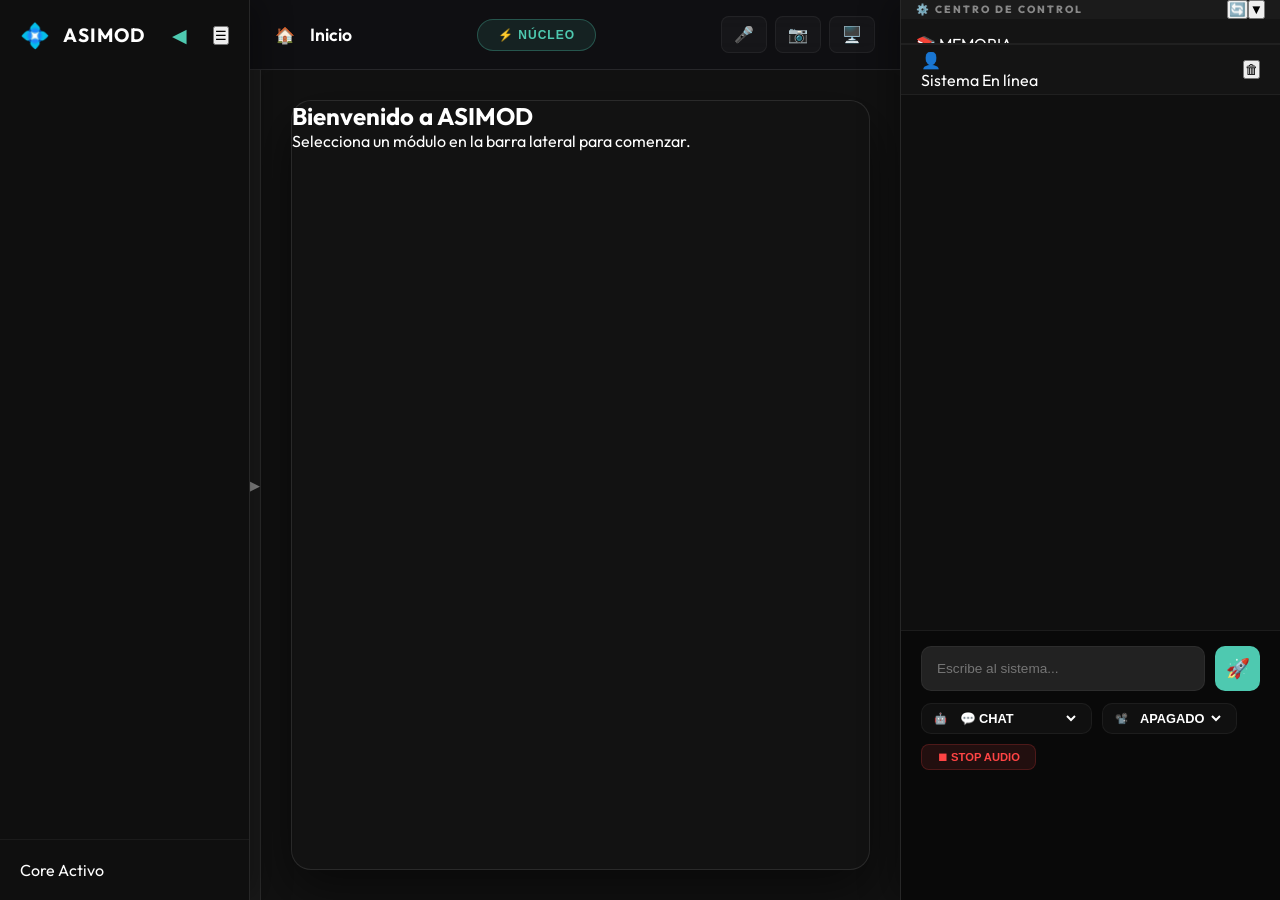
==== commit dee348be: "feat: Evolución de Identidad Persistente, soporte de vídeo nativo con recortes inteligentes y optimi" ====
--- a/web/index.html
+++ b/web/index.html
@@ -168,7 +168,19 @@
             <div id="chatPanelContainer" class="side-chat-view">
                 <div class="chat-header">
                     <button id="closeChat" class="icon-btn mobile-only-inline" title="Cerrar Panel">◀</button>
-                    <span>CONEXIÓN CON NÚCLEO</span>
+                    <div id="avatarContainer" class="avatar-hud">
+                        <div id="avatarVisualizer" class="avatar-circle" title="Abrir Biblioteca" style="cursor:pointer;" id="openCharacterLibrary">
+                            <span id="avatarFallback" class="avatar-icon">👤</span>
+                            <img id="avatarImage" src="" style="display:none;">
+                            <video id="avatarVideo" src="" style="display:none;" loop muted></video>
+                            <div class="avatar-ring"></div>
+                        </div>
+                        <div class="avatar-info">
+                            <span id="avatarName" class="avatar-name">Sistema</span>
+                            <span id="avatarStatus" class="avatar-status">En línea</span>
+                        </div>
+                    </div>
+                    <div class="header-filler"></div>
                     <button id="clearChat" class="icon-btn" title="Limpiar Chat">🗑</button>
                 </div>
                 <div class="chat-messages" id="chatMessages"></div>
@@ -209,7 +221,20 @@
 
     <!-- Modal para Mobile (Chat Overlay) -->
     <!-- Botón móvil eliminado a petición (Ya existe el botón NÚCLEO arriba) -->
-
-    <script src="/web/js/app.js?v=2.1.0"></script>
+    <!-- Character Library Modal (NUEVO) -->
+    <div id="charLibraryModal" class="modal" style="display:none; position: fixed; z-index: 1000; left: 0; top: 0; width: 100%; height: 100%; overflow: auto; background-color: rgba(0,0,0,0.8); backdrop-filter: blur(5px);">
+        <div class="modal-content" style="background: rgba(20,20,30,0.9); margin: 5% auto; padding: 20px; border: 1px solid rgba(255,255,255,0.1); width: 80%; max-width: 600px; border-radius: 15px; box-shadow: 0 0 30px rgba(0,0,0,0.5);">
+            <div style="display:flex; justify-content:space-between; align-items:center; margin-bottom:20px;">
+                <h2 style="margin:0; color:var(--accent); font-family:'Outfit', sans-serif;">📁 Biblioteca de Personajes</h2>
+                <span id="closeCharLibrary" style="color:#aaa; font-size:28px; font-weight:bold; cursor:pointer;">&times;</span>
+            </div>
+            <div id="charLibraryList" style="display:grid; grid-template-columns: repeat(auto-fill, minmax(150px, 1fr)); gap:15px; max-height:60vh; overflow-y:auto; padding-right:10px;">
+                <!-- Cargado dinámicamente -->
+            </div>
+        </div>
+    </div>
+
+    <!-- Scripts -->
+    <script src="js/app.js"></script>
 </body>
 </html>
--- a/web/css/style.css
+++ b/web/css/style.css
@@ -1397,3 +1397,94 @@
         min-height: 300px;
     }
 }
+
+ / *   A v a t a r   H U D   &   V i s u a l i z e r   * / 
+ . a v a t a r - h u d   { 
+         d i s p l a y :   f l e x ; 
+         a l i g n - i t e m s :   c e n t e r ; 
+         g a p :   1 5 p x ; 
+         p a d d i n g :   5 p x ; 
+         b a c k g r o u n d :   r g b a ( 2 5 5 ,   2 5 5 ,   2 5 5 ,   0 . 0 3 ) ; 
+         b o r d e r - r a d i u s :   4 0 p x ; 
+         b o r d e r :   1 p x   s o l i d   r g b a ( 2 5 5 ,   2 5 5 ,   2 5 5 ,   0 . 0 5 ) ; 
+         m a r g i n - r i g h t :   1 5 p x ; 
+ } 
+ 
+ . a v a t a r - c i r c l e   { 
+         w i d t h :   4 5 p x ; 
+         h e i g h t :   4 5 p x ; 
+         b o r d e r - r a d i u s :   5 0 % ; 
+         b a c k g r o u n d :   v a r ( - - b g - d a r k ) ; 
+         d i s p l a y :   f l e x ; 
+         a l i g n - i t e m s :   c e n t e r ; 
+         j u s t i f y - c o n t e n t :   c e n t e r ; 
+         o v e r f l o w :   h i d d e n ; 
+         p o s i t i o n :   r e l a t i v e ; 
+         b o r d e r :   2 p x   s o l i d   v a r ( - - a c c e n t ) ; 
+         b o x - s h a d o w :   0   0   1 5 p x   r g b a ( 7 8 ,   2 0 1 ,   1 7 6 ,   0 . 2 ) ; 
+         t r a n s i t i o n :   a l l   0 . 3 s   e a s e ; 
+ } 
+ 
+ . a v a t a r - c i r c l e   i m g ,   . a v a t a r - c i r c l e   v i d e o   { 
+         w i d t h :   1 0 0 % ; 
+         h e i g h t :   1 0 0 % ; 
+         o b j e c t - f i t :   c o v e r ; 
+ } 
+ 
+ . a v a t a r - i c o n   { 
+         f o n t - s i z e :   1 . 5 r e m ; 
+ } 
+ 
+ . a v a t a r - r i n g   { 
+         p o s i t i o n :   a b s o l u t e ; 
+         t o p :   - 2 p x ; 
+         l e f t :   - 2 p x ; 
+         r i g h t :   - 2 p x ; 
+         b o t t o m :   - 2 p x ; 
+         b o r d e r - r a d i u s :   5 0 % ; 
+         b o r d e r :   2 p x   s o l i d   v a r ( - - a c c e n t ) ; 
+         o p a c i t y :   0 ; 
+         t r a n s i t i o n :   a l l   0 . 3 s   e a s e ; 
+         p o i n t e r - e v e n t s :   n o n e ; 
+ } 
+ 
+ / *   T a l k i n g   S t a t e   * / 
+ . a v a t a r - h u d . s p e a k i n g   . a v a t a r - c i r c l e   { 
+         t r a n s f o r m :   s c a l e ( 1 . 0 5 ) ; 
+         b o x - s h a d o w :   0   0   2 5 p x   v a r ( - - a c c e n t ) ; 
+ } 
+ 
+ . a v a t a r - h u d . s p e a k i n g   . a v a t a r - r i n g   { 
+         o p a c i t y :   1 ; 
+         a n i m a t i o n :   a v a t a r - p u l s e   1 . 5 s   i n f i n i t e ; 
+ } 
+ 
+ @ k e y f r a m e s   a v a t a r - p u l s e   { 
+         0 %   {   t r a n s f o r m :   s c a l e ( 1 ) ;   o p a c i t y :   0 . 8 ;   } 
+         1 0 0 %   {   t r a n s f o r m :   s c a l e ( 1 . 5 ) ;   o p a c i t y :   0 ;   } 
+ } 
+ 
+ . a v a t a r - i n f o   { 
+         d i s p l a y :   f l e x ; 
+         f l e x - d i r e c t i o n :   c o l u m n ; 
+         j u s t i f y - c o n t e n t :   c e n t e r ; 
+ } 
+ 
+ . a v a t a r - n a m e   { 
+         f o n t - s i z e :   0 . 8 5 r e m ; 
+         f o n t - w e i g h t :   7 0 0 ; 
+         c o l o r :   v a r ( - - t e x t - m a i n ) ; 
+ } 
+ 
+ . a v a t a r - s t a t u s   { 
+         f o n t - s i z e :   0 . 6 5 r e m ; 
+         c o l o r :   v a r ( - - a c c e n t ) ; 
+         o p a c i t y :   0 . 8 ; 
+ } 
+ 
+ . h e a d e r - f i l l e r   { 
+         f l e x :   1 ; 
+ } 
+ + 
+ 
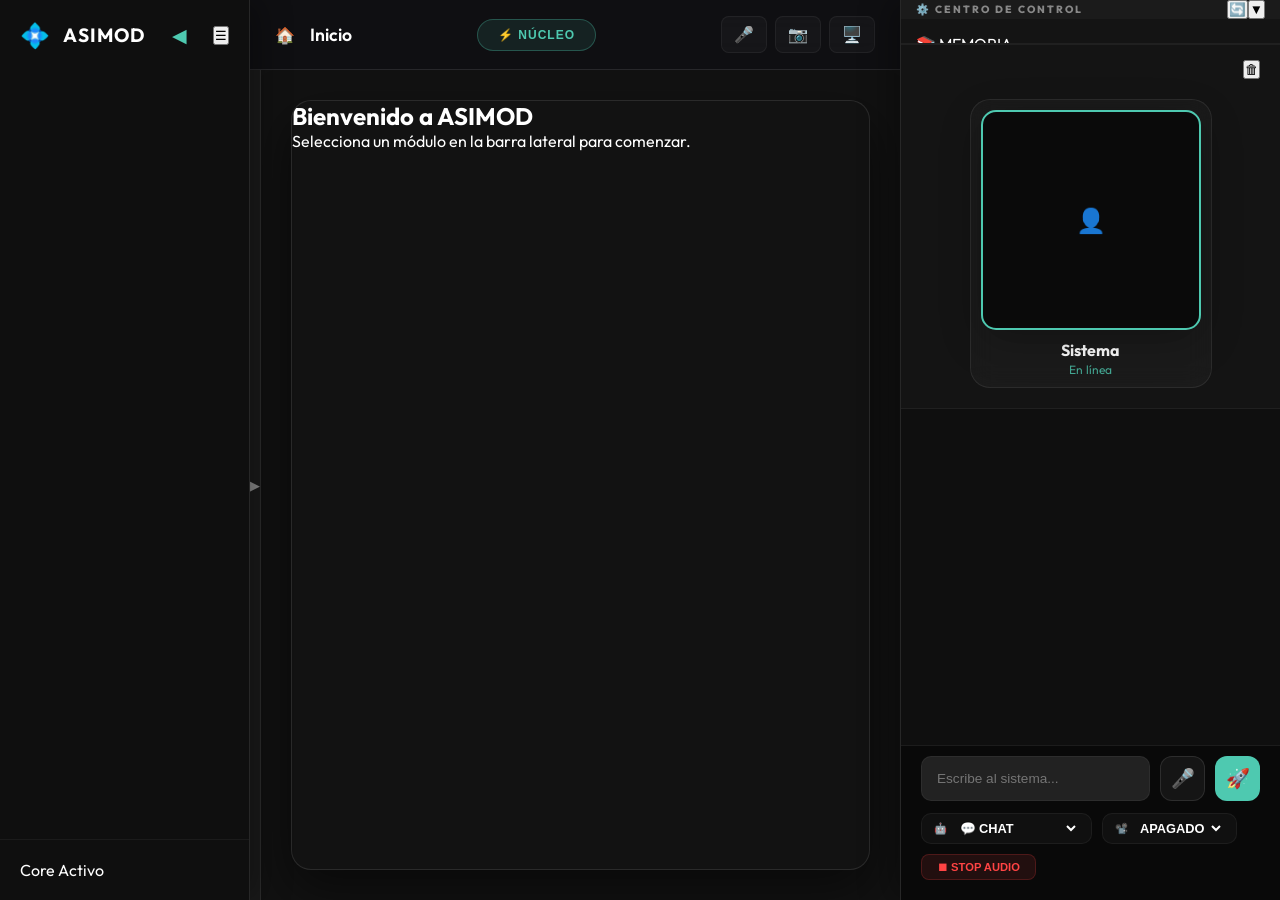
==== commit b2acaa80: "Mejoras de Hub: diseño vertical, orden alfabético, sistema de upgrade de personajes y arreglo de Win" ====
--- a/web/index.html
+++ b/web/index.html
@@ -167,12 +167,19 @@
             <!-- Chat Panel (Permanent below settings) -->
             <div id="chatPanelContainer" class="side-chat-view">
                 <div class="chat-header">
-                    <button id="closeChat" class="icon-btn mobile-only-inline" title="Cerrar Panel">◀</button>
+                    <div class="chat-header-actions">
+                        <button id="closeChat" class="icon-btn mobile-only-inline" title="Cerrar Panel">◀</button>
+                        <div class="header-filler"></div>
+                        <button id="clearChat" class="icon-btn" title="Limpiar Chat">🗑</button>
+                    </div>
+                    
                     <div id="avatarContainer" class="avatar-hud">
-                        <div id="avatarVisualizer" class="avatar-circle" title="Abrir Biblioteca" style="cursor:pointer;" id="openCharacterLibrary">
+                        <div id="avatarVisualizer" class="avatar-circle" title="Abrir Biblioteca" style="cursor:pointer;">
                             <span id="avatarFallback" class="avatar-icon">👤</span>
                             <img id="avatarImage" src="" style="display:none;">
-                            <video id="avatarVideo" src="" style="display:none;" loop muted></video>
+                            <video id="avatarVideoIdle" src="" style="display:none;" loop muted playsinline webkit-playsinline preload="auto"></video>
+                            <video id="avatarVideoTalking" src="" style="display:none;" loop muted playsinline webkit-playsinline preload="auto"></video>
+                            <div id="avatarEmoji" class="avatar-emoji"></div>
                             <div class="avatar-ring"></div>
                         </div>
                         <div class="avatar-info">
@@ -180,8 +187,6 @@
                             <span id="avatarStatus" class="avatar-status">En línea</span>
                         </div>
                     </div>
-                    <div class="header-filler"></div>
-                    <button id="clearChat" class="icon-btn" title="Limpiar Chat">🗑</button>
                 </div>
                 <div class="chat-messages" id="chatMessages"></div>
                 <div class="image-preview" id="imagePreview" style="display:none; padding:10px; border-top:1px solid rgba(255,255,255,0.05); text-align:center;">
@@ -191,6 +196,7 @@
                 <div class="chat-input-area">
                     <div class="main-input-row">
                         <input type="text" id="chatInput" placeholder="Escribe al sistema...">
+                        <button id="chatMic" class="chat-mic-btn" title="Grabar Audio">🎤</button>
                         <button id="chatSend" title="Enviar Mensaje">🚀</button>
                     </div>
                     <div class="extra-controls-row">
--- a/web/css/style.css
+++ b/web/css/style.css
@@ -476,13 +476,23 @@
 }
 
 .chat-header {
-    height: 50px;
-    padding: 0 20px;
-    display: flex;
-    align-items: center;
-    justify-content: space-between;
+    height: auto;
+    padding: 15px 20px;
+    display: flex;
+    flex-direction: column;
+    align-items: center;
+    gap: 10px;
     border-bottom: 1px solid rgba(255,255,255,0.05);
     background: rgba(255,255,255,0.02);
+    position: relative;
+}
+
+.chat-header-actions {
+    width: 100%;
+    display: flex;
+    justify-content: space-between;
+    align-items: center;
+    margin-bottom: 5px;
 }
 
 .chat-messages {
@@ -530,7 +540,7 @@
 }
 
 .chat-input-area {
-    padding: 15px 20px 130px 20px; /* Elevado otros 40px (total 130px) */
+    padding: 10px 20px 20px 20px; /* Reducido espacio inferior de 130px a 20px */
     background: rgba(0,0,0,0.4);
     border-top: 1px solid rgba(255,255,255,0.08);
     display: flex;
@@ -557,9 +567,37 @@
     color: var(--bg-dark);
     border: none;
     width: 45px; height: 45px;
-    border-radius: 10px;
+    border-radius: 12px;
     cursor: pointer;
     font-size: 1.2rem;
+    transition: all 0.3s ease;
+    display: flex;
+    align-items: center;
+    justify-content: center;
+}
+
+.main-input-row button:hover {
+    transform: scale(1.05);
+    filter: brightness(1.2);
+}
+
+.chat-mic-btn {
+    background: rgba(255, 255, 255, 0.05) !important;
+    color: var(--text-dim) !important;
+    border: 1px solid rgba(255, 255, 255, 0.1) !important;
+}
+
+.chat-mic-btn.recording {
+    background: #ff4444 !important;
+    color: white !important;
+    animation: mic-pulse 1.5s infinite;
+    border-color: #ff6666 !important;
+}
+
+@keyframes mic-pulse {
+    0% { box-shadow: 0 0 0 0 rgba(255, 68, 68, 0.7); }
+    70% { box-shadow: 0 0 0 15px rgba(255, 68, 68, 0); }
+    100% { box-shadow: 0 0 0 0 rgba(255, 68, 68, 0); }
 }
 
 .extra-controls-row { 
@@ -1398,93 +1436,224 @@
     }
 }
 
- / *   A v a t a r   H U D   &   V i s u a l i z e r   * / 
- . a v a t a r - h u d   { 
-         d i s p l a y :   f l e x ; 
-         a l i g n - i t e m s :   c e n t e r ; 
-         g a p :   1 5 p x ; 
-         p a d d i n g :   5 p x ; 
-         b a c k g r o u n d :   r g b a ( 2 5 5 ,   2 5 5 ,   2 5 5 ,   0 . 0 3 ) ; 
-         b o r d e r - r a d i u s :   4 0 p x ; 
-         b o r d e r :   1 p x   s o l i d   r g b a ( 2 5 5 ,   2 5 5 ,   2 5 5 ,   0 . 0 5 ) ; 
-         m a r g i n - r i g h t :   1 5 p x ; 
- } 
- 
- . a v a t a r - c i r c l e   { 
-         w i d t h :   4 5 p x ; 
-         h e i g h t :   4 5 p x ; 
-         b o r d e r - r a d i u s :   5 0 % ; 
-         b a c k g r o u n d :   v a r ( - - b g - d a r k ) ; 
-         d i s p l a y :   f l e x ; 
-         a l i g n - i t e m s :   c e n t e r ; 
-         j u s t i f y - c o n t e n t :   c e n t e r ; 
-         o v e r f l o w :   h i d d e n ; 
-         p o s i t i o n :   r e l a t i v e ; 
-         b o r d e r :   2 p x   s o l i d   v a r ( - - a c c e n t ) ; 
-         b o x - s h a d o w :   0   0   1 5 p x   r g b a ( 7 8 ,   2 0 1 ,   1 7 6 ,   0 . 2 ) ; 
-         t r a n s i t i o n :   a l l   0 . 3 s   e a s e ; 
- } 
- 
- . a v a t a r - c i r c l e   i m g ,   . a v a t a r - c i r c l e   v i d e o   { 
-         w i d t h :   1 0 0 % ; 
-         h e i g h t :   1 0 0 % ; 
-         o b j e c t - f i t :   c o v e r ; 
- } 
- 
- . a v a t a r - i c o n   { 
-         f o n t - s i z e :   1 . 5 r e m ; 
- } 
- 
- . a v a t a r - r i n g   { 
-         p o s i t i o n :   a b s o l u t e ; 
-         t o p :   - 2 p x ; 
-         l e f t :   - 2 p x ; 
-         r i g h t :   - 2 p x ; 
-         b o t t o m :   - 2 p x ; 
-         b o r d e r - r a d i u s :   5 0 % ; 
-         b o r d e r :   2 p x   s o l i d   v a r ( - - a c c e n t ) ; 
-         o p a c i t y :   0 ; 
-         t r a n s i t i o n :   a l l   0 . 3 s   e a s e ; 
-         p o i n t e r - e v e n t s :   n o n e ; 
- } 
- 
- / *   T a l k i n g   S t a t e   * / 
- . a v a t a r - h u d . s p e a k i n g   . a v a t a r - c i r c l e   { 
-         t r a n s f o r m :   s c a l e ( 1 . 0 5 ) ; 
-         b o x - s h a d o w :   0   0   2 5 p x   v a r ( - - a c c e n t ) ; 
- } 
- 
- . a v a t a r - h u d . s p e a k i n g   . a v a t a r - r i n g   { 
-         o p a c i t y :   1 ; 
-         a n i m a t i o n :   a v a t a r - p u l s e   1 . 5 s   i n f i n i t e ; 
- } 
- 
- @ k e y f r a m e s   a v a t a r - p u l s e   { 
-         0 %   {   t r a n s f o r m :   s c a l e ( 1 ) ;   o p a c i t y :   0 . 8 ;   } 
-         1 0 0 %   {   t r a n s f o r m :   s c a l e ( 1 . 5 ) ;   o p a c i t y :   0 ;   } 
- } 
- 
- . a v a t a r - i n f o   { 
-         d i s p l a y :   f l e x ; 
-         f l e x - d i r e c t i o n :   c o l u m n ; 
-         j u s t i f y - c o n t e n t :   c e n t e r ; 
- } 
- 
- . a v a t a r - n a m e   { 
-         f o n t - s i z e :   0 . 8 5 r e m ; 
-         f o n t - w e i g h t :   7 0 0 ; 
-         c o l o r :   v a r ( - - t e x t - m a i n ) ; 
- } 
- 
- . a v a t a r - s t a t u s   { 
-         f o n t - s i z e :   0 . 6 5 r e m ; 
-         c o l o r :   v a r ( - - a c c e n t ) ; 
-         o p a c i t y :   0 . 8 ; 
- } 
- 
- . h e a d e r - f i l l e r   { 
-         f l e x :   1 ; 
- } 
- - 
- +/* Avatar HUD & Visualizer */
+.avatar-hud {
+    display: flex;
+    flex-direction: column;
+    align-items: center;
+    gap: 10px;
+    padding: 10px;
+    background: var(--glass-bg);
+    backdrop-filter: var(--glass-blur);
+    border-radius: 20px;
+    border: 1px solid var(--glass-border);
+    margin: 5px 10px;
+    text-align: center;
+}
+
+.avatar-circle {
+    width: 220px;
+    height: 220px;
+    border-radius: 15px;
+    background: var(--bg-dark);
+    display: flex;
+    align-items: center;
+    justify-content: center;
+    overflow: hidden;
+    position: relative;
+    border: 2px solid var(--accent);
+    box-shadow: var(--shadow-premium);
+    transition: all 0.3s cubic-bezier(0.4, 0, 0.2, 1);
+}
+
+.avatar-circle img, .avatar-circle video {
+    width: 100%;
+    height: 100%;
+    object-fit: cover;
+}
+
+.avatar-icon {
+    font-size: 1.5rem;
+}
+
+.avatar-ring {
+    position: absolute;
+    top: -2px;
+    left: -2px;
+    right: -2px;
+    bottom: -2px;
+    border-radius: 15px;
+    border: 2px solid var(--accent);
+    opacity: 0;
+    transition: all 0.3s ease;
+    pointer-events: none;
+}
+
+/* Talking State */
+.avatar-hud.speaking .avatar-circle {
+    transform: scale(1.05);
+    box-shadow: 0 0 25px var(--accent);
+}
+
+.avatar-hud.speaking .avatar-ring {
+    opacity: 1;
+    animation: avatar-pulse 1.5s infinite;
+}
+
+@keyframes avatar-pulse {
+    0% { transform: scale(1); opacity: 0.8; }
+    100% { transform: scale(1.5); opacity: 0; }
+}
+
+.avatar-info {
+    display: flex;
+    flex-direction: column;
+    justify-content: center;
+}
+
+.avatar-name {
+    font-size: 1rem;
+    font-weight: 700;
+    color: var(--text-main);
+    display: block;
+    margin-bottom: 2px;
+}
+
+.avatar-status {
+    font-size: 0.75rem;
+    color: var(--accent);
+    opacity: 0.8;
+}
+
+.avatar-emoji {
+    position: absolute;
+    right: 12px;
+    top: 12px;
+    background: rgba(255, 255, 255, 0.15);
+    backdrop-filter: blur(15px);
+    border: 1px solid rgba(255, 255, 255, 0.3);
+    border-radius: 10px;
+    width: 40px;
+    height: 40px;
+    display: flex;
+    align-items: center;
+    justify-content: center;
+    font-size: 1.2rem;
+    box-shadow: 0 5px 15px rgba(0,0,0,0.3);
+    pointer-events: none;
+    opacity: 0;
+    transform: scale(0.5) translateY(10px);
+    transition: all 0.3s cubic-bezier(0.175, 0.885, 0.32, 1.275);
+    z-index: 10;
+}
+
+.avatar-emoji.visible {
+    opacity: 1;
+    transform: scale(1) translateY(0);
+    animation: emoji-float 2s ease-in-out infinite;
+}
+
+@keyframes emoji-float {
+    0%, 100% { transform: translateY(0) scale(1); }
+    50% { transform: translateY(-5px) scale(1.05); }
+}
+
+.header-filler {
+    flex: 1;
+}
+
+/* =========================================================
+   SISTEMA EXPLORER & UNIVERSAL MEDIA VIEWER
+   ========================================================= */
+
+.sis-item {
+    display: flex;
+    flex-direction: column;
+    align-items: center;
+    justify-content: center;
+    padding: 15px;
+    border-radius: 12px;
+    background: rgba(255,255,255,0.02);
+    border: 1px solid rgba(255,255,255,0.05);
+    cursor: pointer;
+    transition: all 0.2s cubic-bezier(0.4, 0, 0.2, 1);
+    text-align: center;
+    min-height: 100px;
+}
+
+.sis-item:hover {
+    background: rgba(78, 201, 176, 0.1);
+    border-color: var(--accent);
+    transform: translateY(-2px);
+}
+
+.sis-item.selected {
+    background: rgba(78, 201, 176, 0.15);
+    border-color: var(--accent);
+    box-shadow: 0 0 15px rgba(78, 201, 176, 0.2);
+}
+
+.sis-icon {
+    font-size: 2.2rem;
+    margin-bottom: 10px;
+}
+
+.sis-name {
+    font-size: 0.75rem;
+    font-weight: 600;
+    color: var(--text-dim);
+    width: 100%;
+    overflow: hidden;
+    text-overflow: ellipsis;
+    white-space: nowrap;
+}
+
+.sis-item:hover .sis-name {
+    color: var(--text-main);
+}
+
+.media-viewer-premium {
+    animation: fadeIn 0.3s ease-out;
+    width: 100%;
+    height: 100%;
+    display: flex;
+    flex-direction: column;
+}
+
+@keyframes fadeIn {
+    from { opacity: 0; transform: translateY(10px); }
+    to { opacity: 1; transform: translateY(0); }
+}
+
+/* Loading Spinner */
+.loading-spinner {
+    width: 40px;
+    height: 40px;
+    border: 3px solid rgba(255,255,255,0.1);
+    border-radius: 50%;
+    border-top-color: var(--accent);
+    animation: spin 1s linear infinite;
+}
+
+@keyframes spin {
+    to { transform: rotate(360deg); }
+}
+
+/* Correciones para IFrames de Módulos */
+iframe {
+    background: transparent;
+    color-scheme: dark;
+}
+
+.workspace-content {
+    overflow: hidden; /* Evitar scrollbars dobles cuando se usa iframe */
+}
+
+/* Ajustes para Media Generator en Web */
+.mg-container {
+    height: 100%;
+    display: flex;
+    flex-direction: column;
+    overflow: hidden;
+}
+
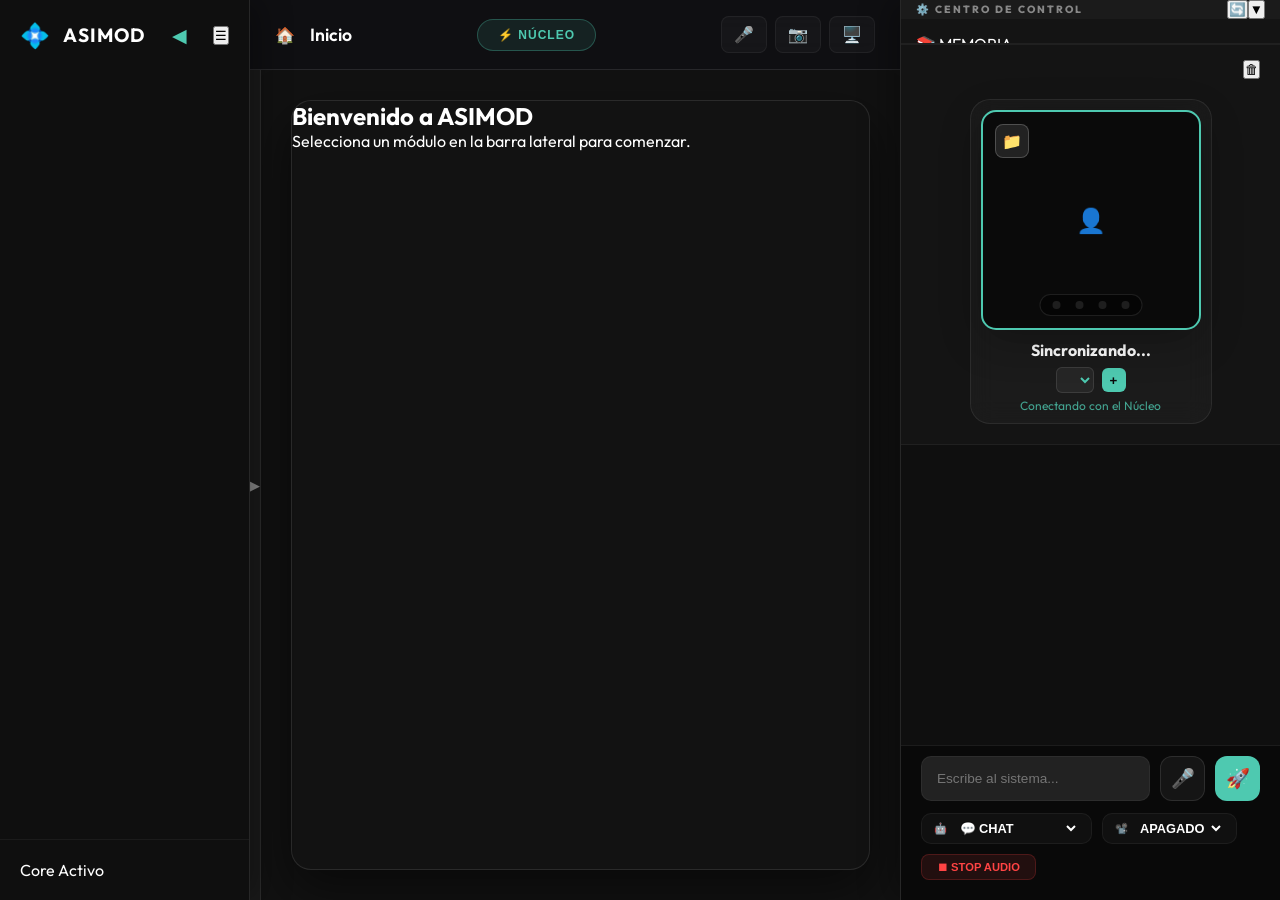
==== commit 85224765: "feat: enrich avatar HUD, optimize remote video performance, and add Investigation Neon style" ====
--- a/web/index.html
+++ b/web/index.html
@@ -177,14 +177,36 @@
                         <div id="avatarVisualizer" class="avatar-circle" title="Abrir Biblioteca" style="cursor:pointer;">
                             <span id="avatarFallback" class="avatar-icon">👤</span>
                             <img id="avatarImage" src="" style="display:none;">
-                            <video id="avatarVideoIdle" src="" style="display:none;" loop muted playsinline webkit-playsinline preload="auto"></video>
-                            <video id="avatarVideoTalking" src="" style="display:none;" loop muted playsinline webkit-playsinline preload="auto"></video>
+                            <video id="avatarVideoIdle" src="" style="display:none;" loop muted playsinline preload="auto"></video>
+                            <video id="avatarVideoTalking" src="" style="display:none;" loop muted playsinline preload="auto"></video>
+                            <video id="avatarVideoIdle_joy" src="" style="display:none;" loop muted playsinline preload="auto"></video>
+                            <video id="avatarVideoTalking_joy" src="" style="display:none;" loop muted playsinline preload="auto"></video>
+                            <video id="avatarVideoIdle_anger" src="" style="display:none;" loop muted playsinline preload="auto"></video>
+                            <video id="avatarVideoTalking_anger" src="" style="display:none;" loop muted playsinline preload="auto"></video>
                             <div id="avatarEmoji" class="avatar-emoji"></div>
                             <div class="avatar-ring"></div>
+                            
+                            <!-- Botón de Biblioteca (HUD) -->
+                            <button id="hudLibraryBtn" class="hud-btn-library" title="Abrir Biblioteca">📁</button>
+                            
+                            <!-- Marcadores de Humor/Estado -->
+                            <div class="hud-mood-markers">
+                                <div class="mood-dot joy" data-mood="joy" title="Alegría"></div>
+                                <div class="mood-dot anger" data-mood="anger" title="Ira"></div>
+                                <div class="mood-dot fear" data-mood="fear" title="Miedo"></div>
+                                <div class="mood-dot stress" data-mood="stress" title="Estrés"></div>
+                            </div>
                         </div>
                         <div class="avatar-info">
-                            <span id="avatarName" class="avatar-name">Sistema</span>
-                            <span id="avatarStatus" class="avatar-status">En línea</span>
+                            <span id="avatarName" class="avatar-name">Sincronizando...</span>
+                            
+                            <!-- Selector de Hilos Rápido -->
+                            <div class="hud-thread-picker">
+                                <select id="hudThreadSelect" title="Cambiar Memoria"></select>
+                                <button id="hudNewThreadBtn" class="hud-add-thread" title="Nuevo Hilo">+</button>
+                            </div>
+
+                            <span id="avatarStatus" class="avatar-status">Conectando con el Núcleo</span>
                         </div>
                     </div>
                 </div>
@@ -241,6 +263,6 @@
     </div>
 
     <!-- Scripts -->
-    <script src="js/app.js"></script>
+    <script src="js/app.js?v=2.2.0"></script>
 </body>
 </html>
--- a/web/css/style.css
+++ b/web/css/style.css
@@ -1553,6 +1553,110 @@
     animation: emoji-float 2s ease-in-out infinite;
 }
 
+/* Nuevos Controles HUD */
+.hud-btn-library {
+    position: absolute;
+    left: 12px;
+    top: 12px;
+    background: rgba(255, 255, 255, 0.1);
+    backdrop-filter: blur(10px);
+    border: 1px solid rgba(255, 255, 255, 0.2);
+    color: white;
+    width: 34px;
+    height: 34px;
+    border-radius: 8px;
+    display: flex;
+    align-items: center;
+    justify-content: center;
+    cursor: pointer;
+    font-size: 1rem;
+    transition: all 0.3s;
+    z-index: 15;
+    padding: 0;
+}
+
+.hud-btn-library:hover {
+    background: var(--accent);
+    color: var(--bg-dark);
+    transform: scale(1.1);
+    box-shadow: 0 0 15px var(--accent);
+}
+
+.hud-mood-markers {
+    position: absolute;
+    bottom: 12px;
+    left: 50%;
+    transform: translateX(-50%);
+    display: flex;
+    gap: 15px;
+    background: rgba(0,0,0,0.5);
+    padding: 6px 12px;
+    border-radius: 20px;
+    border: 1px solid rgba(255,255,255,0.1);
+    z-index: 15;
+}
+
+.mood-dot {
+    width: 8px;
+    height: 8px;
+    border-radius: 50%;
+    background: rgba(255,255,255,0.1);
+    transition: all 0.5s cubic-bezier(0.4, 0, 0.2, 1);
+    position: relative;
+}
+
+/* Colores de Humor (Neon) */
+.mood-dot.joy.active { background: #FFD700; box-shadow: 0 0 10px #FFD700, 0 0 20px #FFD700; }
+.mood-dot.anger.active { background: #FF4444; box-shadow: 0 0 10px #FF4444, 0 0 20px #FF4444; }
+.mood-dot.fear.active { background: #00A3FF; box-shadow: 0 0 10px #00A3FF, 0 0 20px #00A3FF; }
+.mood-dot.stress.active { background: #FFA500; box-shadow: 0 0 10px #FFA500, 0 0 20px #FFA500; }
+
+.hud-thread-picker {
+    display: flex;
+    align-items: center;
+    justify-content: center;
+    gap: 8px;
+    margin: 5px 0;
+}
+
+#hudThreadSelect {
+    background: rgba(255,255,255,0.05);
+    border: 1px solid rgba(255,255,255,0.1);
+    color: var(--accent);
+    font-size: 0.75rem;
+    font-weight: 700;
+    padding: 4px 8px;
+    border-radius: 6px;
+    outline: none;
+    cursor: pointer;
+    max-width: 150px;
+}
+
+#hudThreadSelect option {
+    background: var(--bg-dark);
+    color: white;
+}
+
+.hud-add-thread {
+    background: var(--accent);
+    color: var(--bg-dark);
+    border: none;
+    width: 24px;
+    height: 24px;
+    border-radius: 6px;
+    font-weight: 800;
+    cursor: pointer;
+    transition: all 0.2s;
+    display: flex;
+    align-items: center;
+    justify-content: center;
+}
+
+.hud-add-thread:hover {
+    transform: rotate(90deg) scale(1.1);
+    box-shadow: 0 0 10px var(--accent);
+}
+
 @keyframes emoji-float {
     0%, 100% { transform: translateY(0) scale(1); }
     50% { transform: translateY(-5px) scale(1.05); }
